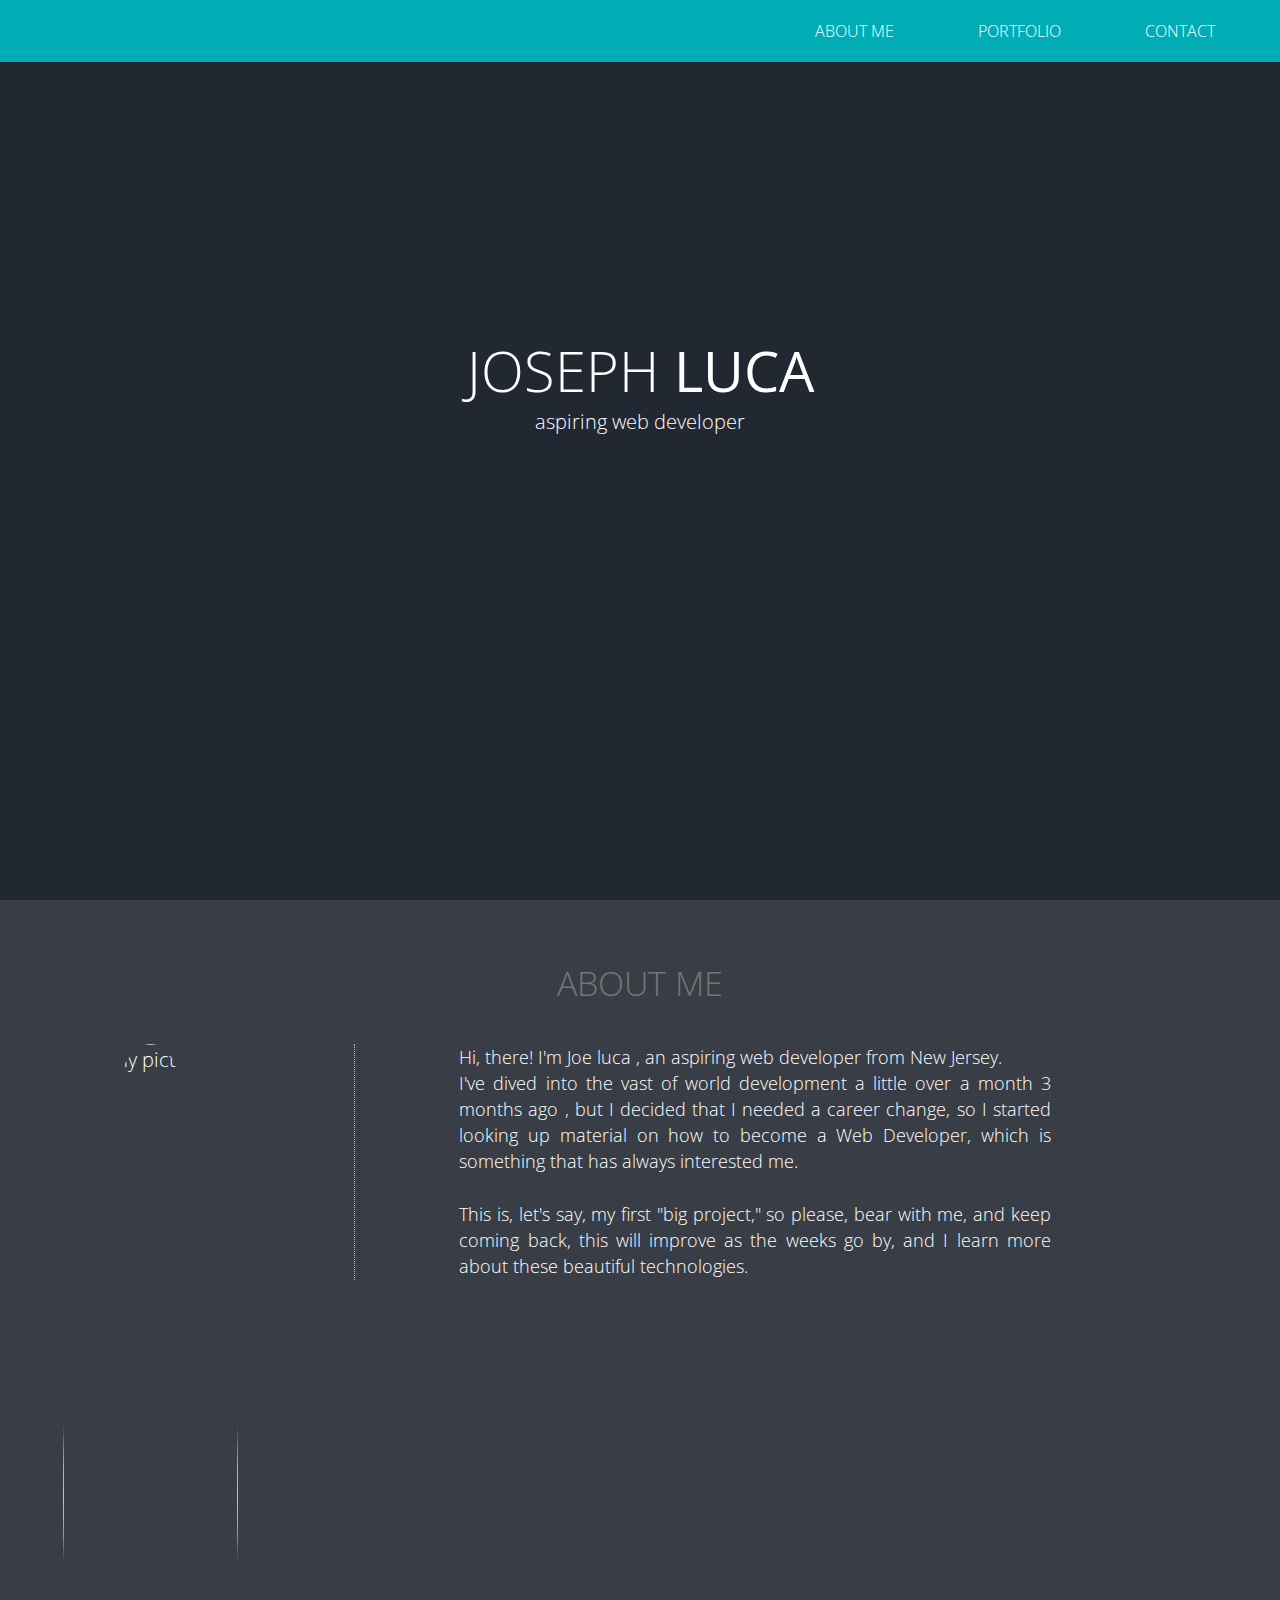
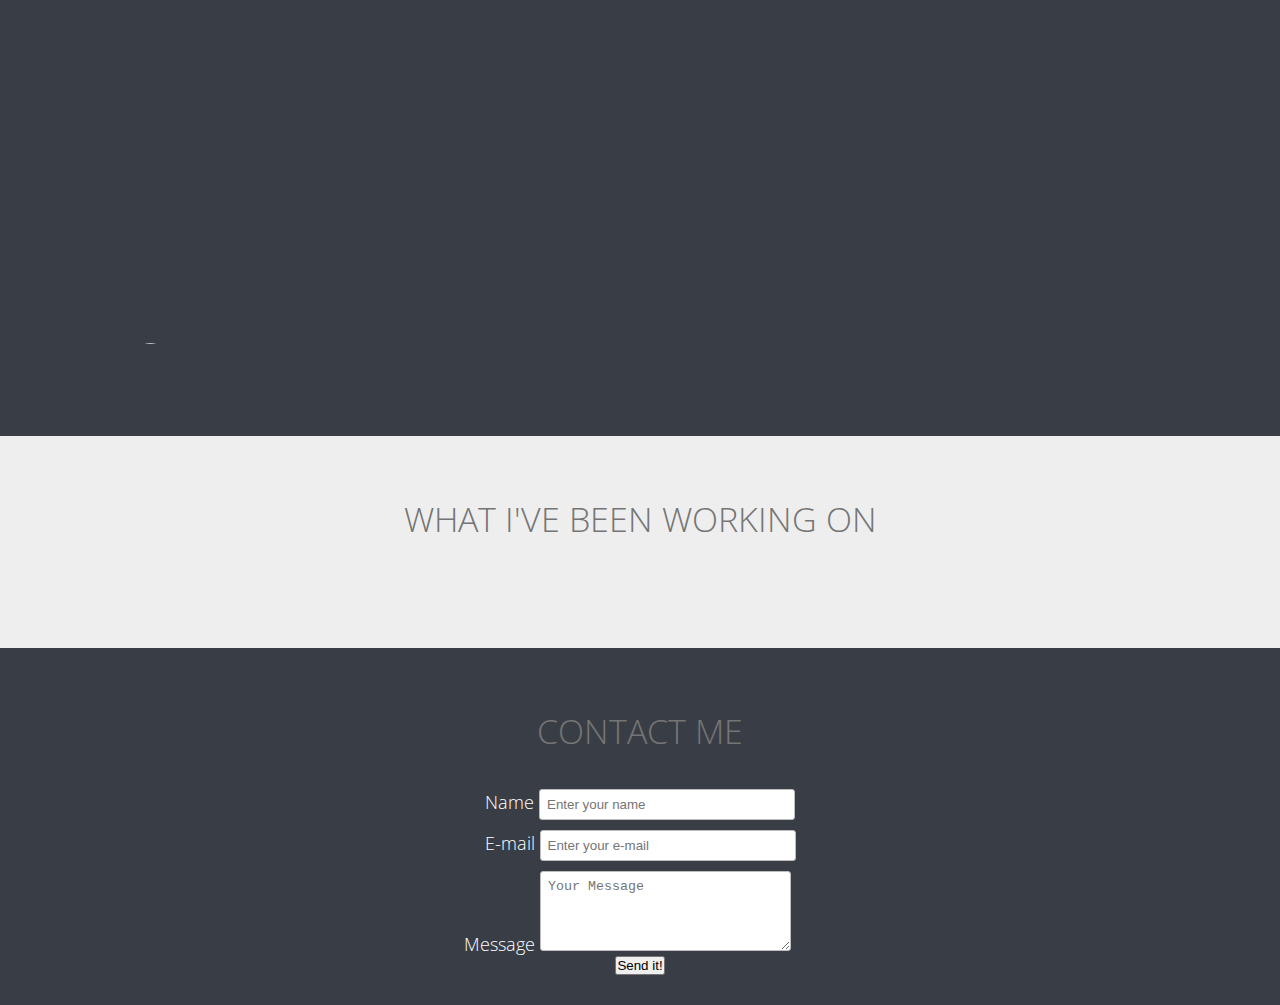
==== index.html @ 49b0687c "updated potrfolio" ====
<html>
  <head>
    <meta charset="utf-8">
    <title>Joe luca  | Portfolio</title>
    <link href="https://fonts.googleapis.com/css?family=Open+Sans:300,400,700" rel="stylesheet">
    <link rel="stylesheet" href="assets/style.css">
    <link rel="stylesheet" href="http://code.ionicframework.com/ionicons/2.0.1/css/ionicons.min.css">
  </head>
  <body>

    <header>
      <nav class="main-nav">
        <ul>
          <li><a href="#">About Me</a></li>
          <li><a href="#">Portfolio</a></li>
          <li><a href="#">Contact</a></li>
        </ul>
      </nav>
      <h1>Joseph  <span class="highlight">Luca</span></h1>
      <p>aspiring web developer</p>
      <i class="ion-code"></i>
    </header>
    <section class="section-about">
      <h3>About me</h3>
      <div class="col-1">
        <img src="" alt="My picture" class="mugshot">
        <ul class="social-icons">  
          <li><a href="https://www.linkedin.com/feed/" target="_blank"><i class="ion-social-linkedin"></i></a></li>
          <li><a href="https://github.com/joeluca24" target="_blank"><i class="ion-social-github"></i></a></li>
        </ul>
      </div>
      <div class="col-2">
        <p>Hi, there!  I'm Joe luca , an aspiring web developer from New Jersey.</p>
        <p>I've dived into the vast of world development a little over a month 3 months ago , but I decided that I needed a career change, so I started looking up material on how to become a Web Developer, which is something that has always interested me.</p><br>
        <p>This is, let's say, my first "big project," so please, bear with me, and keep coming back, this will improve as the weeks go by, and I learn more about these beautiful technologies.</p>
      </div>
      </section>
      <section class="section-portfolio">
        <h3>What I've been working on</h3>
        <div class="grid-portfolio">
          <img src="" alt="" class="screenshot">
        </div>
        <div class="grid-portfolio">
          <img src="" alt="" class="screenshot">
        </div>
        <div class="grid-portfolio">
          <img src="" alt="" class="screenshot">
        </div>
        <div class="grid-portfolio">
          <img src="" alt="" class="screenshot">
        </div>
      </section>
    </div>
    <section class="section-contact">
      <h3>Contact Me</h3>
      <form class="contact">
        <div>
          <label for="name">Name </label>
          <input type="text" name="name" placeholder="Enter your name" id="name" required></input>
        </div>
        <div>
          <label for="email">E-mail </label><input type="email" name="email" id="email" placeholder="Enter your e-mail" required></input>
        </div>
        <div class="msg">
          <label for="message">Message </label><textarea name="message" id="message" placeholder="Your Message"></textarea>
        </div>
          <input type="submit" value="Send it!">

      </form>
    </section>
    <footer
---- assets/style.css ----
* {
    margin: 0;
    padding: 0;
  }
  
  html {
    font-family: 'Open Sans', sans-serif;
    font-size: 20px;
    color: #fff;
    font-weight: 300;
  }
  
  h3 {
    font-size: 170%;
    text-transform: uppercase;
    text-align: center;
    margin-bottom: 25px;
    color: #757575;
    font-weight: 300;
  }
  
  /* --- NAVIGATION --- */
  .main-nav {
    list-style: none;
    text-align: right;
    background-color: #00ADB5;
    font-size: 80%;
  }
  
  .main-nav li {
    display: inline-block;
    padding: 20px 15px;
    text-transform: uppercase;
    margin-right: 50px;
  }
  
  .main-nav a {
    text-decoration: none;
    color: #fff;
    border-bottom: 2px solid transparent;
  }
  
  .main-nav a:hover {
    border-bottom: 2px solid #393E46;
    padding-bottom: 3px;
    transition: border-bottom 0.3s;
  }
  
  /* --- HEADER --- */
  header {
    background-color: #222831;
    text-align: center;
    height: 100vh;
  }
  
  header h1 {
    font-size: 280%;
    /*letter-spacing: 2px;*/
    text-transform: uppercase;
    font-weight: 300;
    padding-top: 30vh;
  }
  
  .highlight {
    font-weight: 400;
  }
  
  
  /* --- ABOUT ME --- */
  .col-1 {
    width: 20%;
    margin: 1%;
    display: inline-block;
    float: left;
    text-align: center;
    padding: 0 50px 0 10px;
  }
  
  .col-2 {
    width: 66%;
    margin: 1%;
    float: left;
    text-align: justify;
    padding-left: 5%;
    border-left: 1px dotted #BDBDBD;
  }
  
  .col-1:after,
  .col-2:after {
    display: block;
    content: "";
    clear: both;
  }
  
  .section-about {
    background-color: #393E46;
    padding: 60px 0 30px 0;
    overflow: auto;
  }
  
  .mugshot {
    max-width: 175px;
    width: 100%;
    height: auto;
    border-radius: 50%;
  }
  
  .section-about p {
    line-height: 145%;
    width: 70%;
    padding-left: 40px;
    font-size: 90%;
  }
  
  .social-icons {
    list-style: none;
    font-size: 180%;
  }
  
  .social-icons li {
    display: inline-block;
    padding: 10px;
  }
  
  .social-icons a {
    text-decoration: none;
    color: #fff;
  }
  
  .ion-social-twitter:hover {
    color: #00aced;
    transition: color 0.2s;
  }
  
  .ion-social-linkedin:hover {
    color: #007bb6;
    transition: color 0.2s;
  }
  
  .ion-social-codepen:hover {
    color: #000;
    transition: color 0.2s;
  }
  
  .ion-social-github:hover {
    color: #000;
    transition: color 0.2s;
  }
  
  /* --- PORTFOLIO --- */
  .section-portfolio {
    background-color: #EEEEEE;
    padding: 60px 0 30px 0;
    overflow: auto;
    text-align: center;
    width: 100%;
  }
  
  .section-portfolio img {
    opacity: 0.7;
  }
  
  .section-portfolio img:hover {
    opacity: 1;
    transition: opacity 0.2s;
  }
  
  .grid-portfolio {
    width: 48%;
    margin: 1%;
    display: inline-block;
    float: left;
  }
  
  /* --- CONTACT --- */
  .section-contact {
  padding: 60px 0 30px 0;
  background-color: #393E46;
  text-align: center;
  }
  
  .contact {
    font-size: 90%;
  }
  
  textarea {
    height: 80px;
  }
  
  input[type=text],
  input[type=email],
  textarea {
    width: 20%;
    padding: 7px;
    border-radius: 3px;
    border: 1px solid #BDBDBD;
    margin-top: 10px;
  }
  
  input[type=submit] {
  
  }
  
  *:focus {outline: none}
  
  .msg {
    padding-right: 25px;
  }
  
  
  
  /* --- FOOTER --- */
  
  footer {
    background-color: #00ADB5;
    font-size: 80%;
    padding: 30px 50px 15px;
    text-align: center;
    overflow: auto;
  }
  
  footer p {
    text-transform: uppercase;
    font-size: 85%;
  }
  .footer-contact {
    font-size: 180%;
    float: right;
  }
  
  .footer-text {
    display: inline-block;
    float: left;
  }
  
  .footer-nav {
    list-style: none;
    text-align: right;
    background-color: #00ADB5;
    font-size: 85%;
  }
  
  .footer-nav li {
    display: inline-block;
    text-transform: uppercase;
    margin-right: 50px;
  }
  
  .footer-nav a {
    text-decoration: none;
    color: #fff;
  }
  
  .footer-nav a:hover {
    color: #757575;
    transition: color 0.3s;
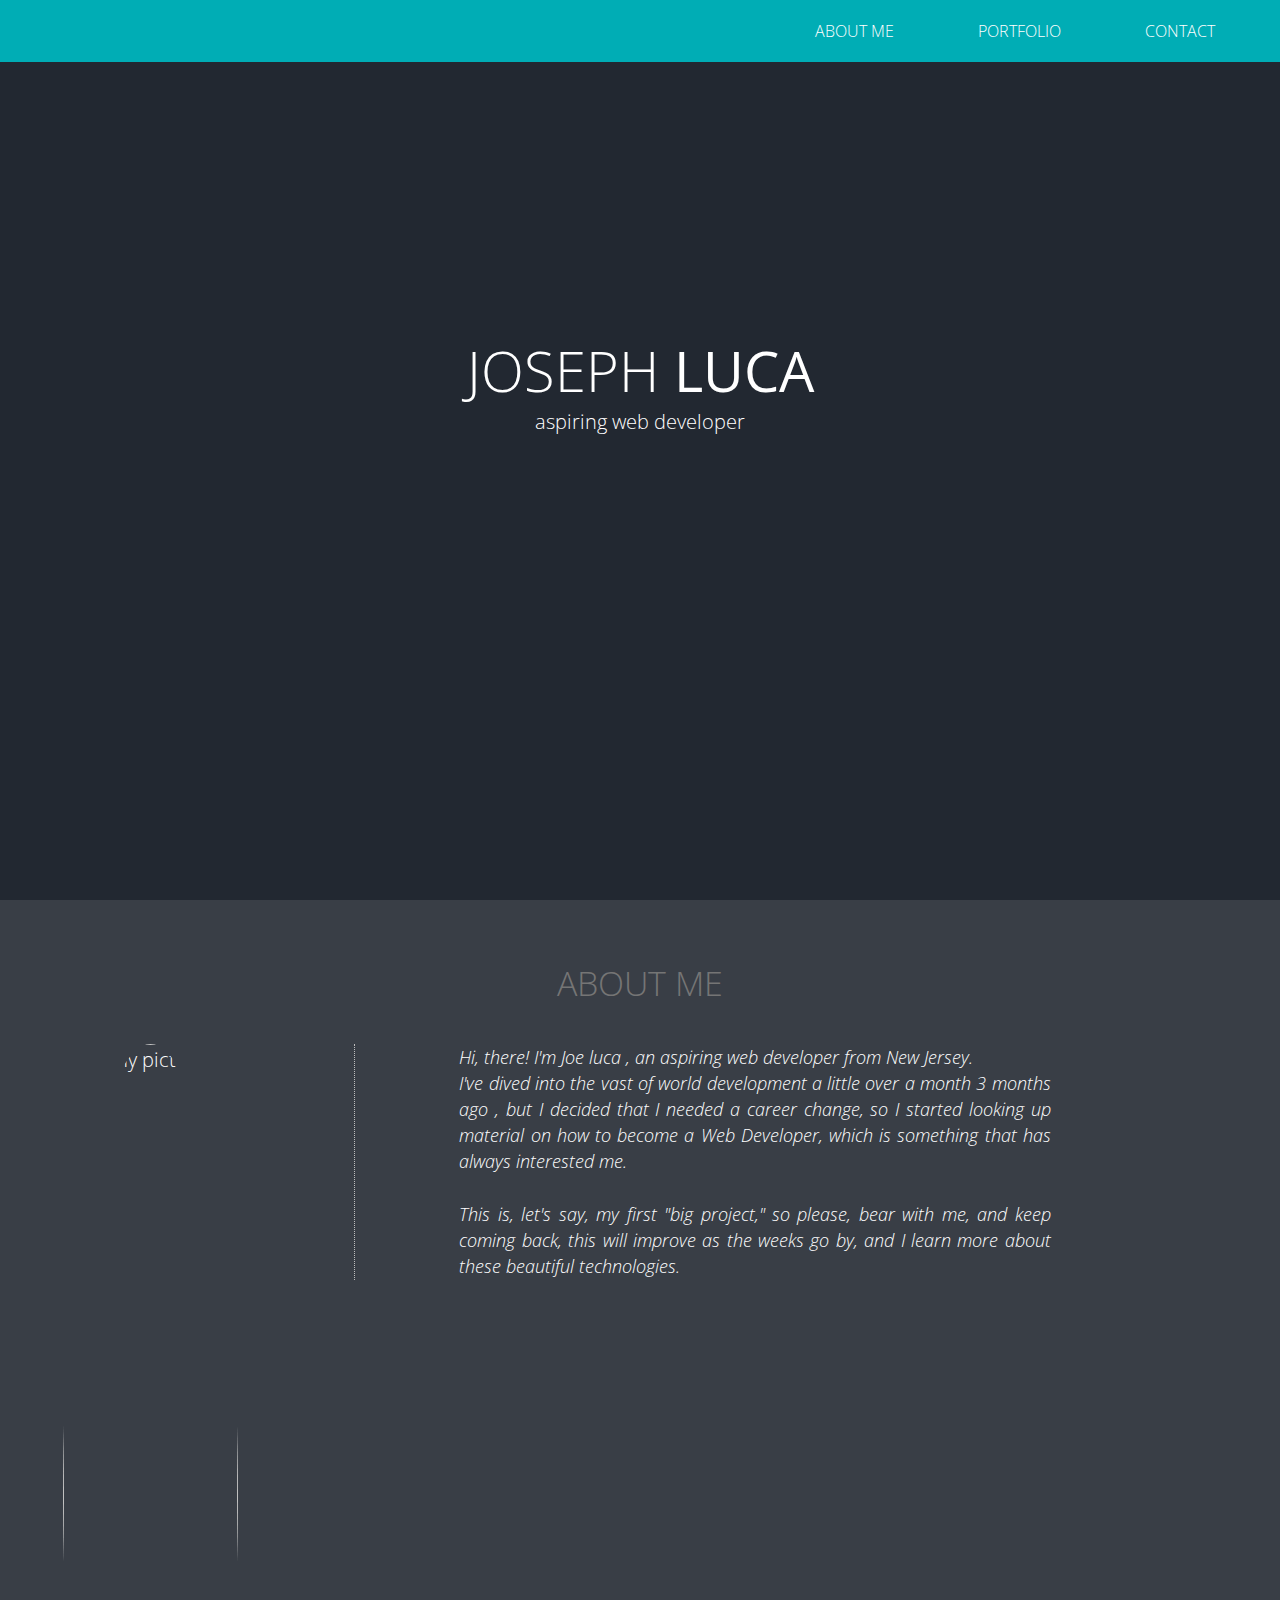
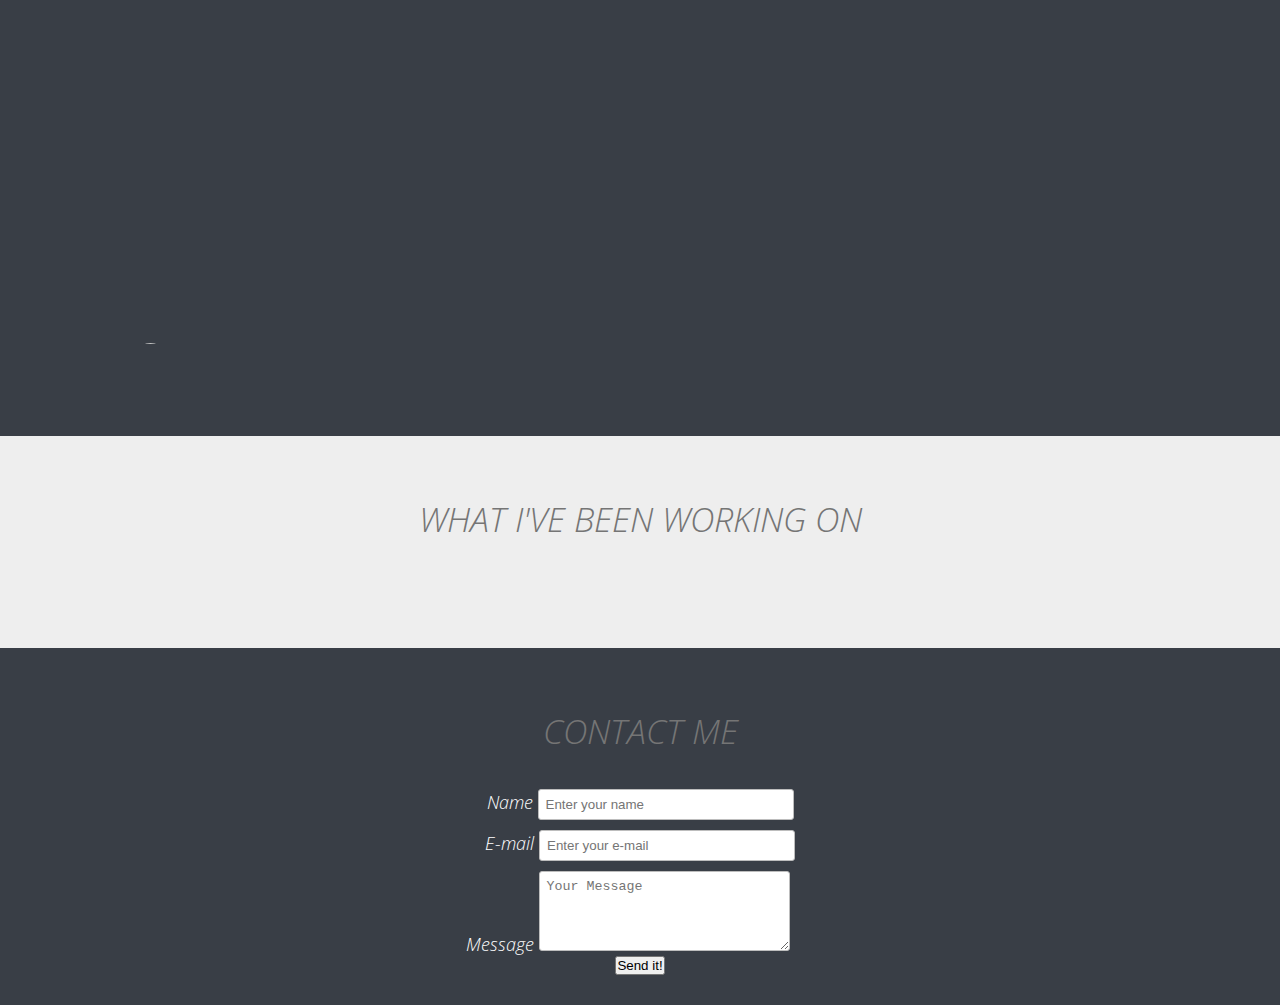
==== commit e7698e74: "added new project 2 to portfolio link" ====
--- a/index.html
+++ b/index.html
@@ -26,7 +26,8 @@
         <img src="" alt="My picture" class="mugshot">
         <ul class="social-icons">  
           <li><a href="https://www.linkedin.com/feed/" target="_blank"><i class="ion-social-linkedin"></i></a></li>
-          <li><a href="https://github.com/joeluca24" target="_blank"><i class="ion-social-github"></i></a></li>
+          <li><a href="https://github.com/joeluca24" target="_blank"><i class="ion-social-github"></i></a></li> <!--My new binvoice app added -->
+          <li><a href="https://evening-plains-51887.herokuapp.com/" target=" _blank"><i class= "ion-social-github"></a></li>
         </ul>
       </div>
       <div class="col-2">
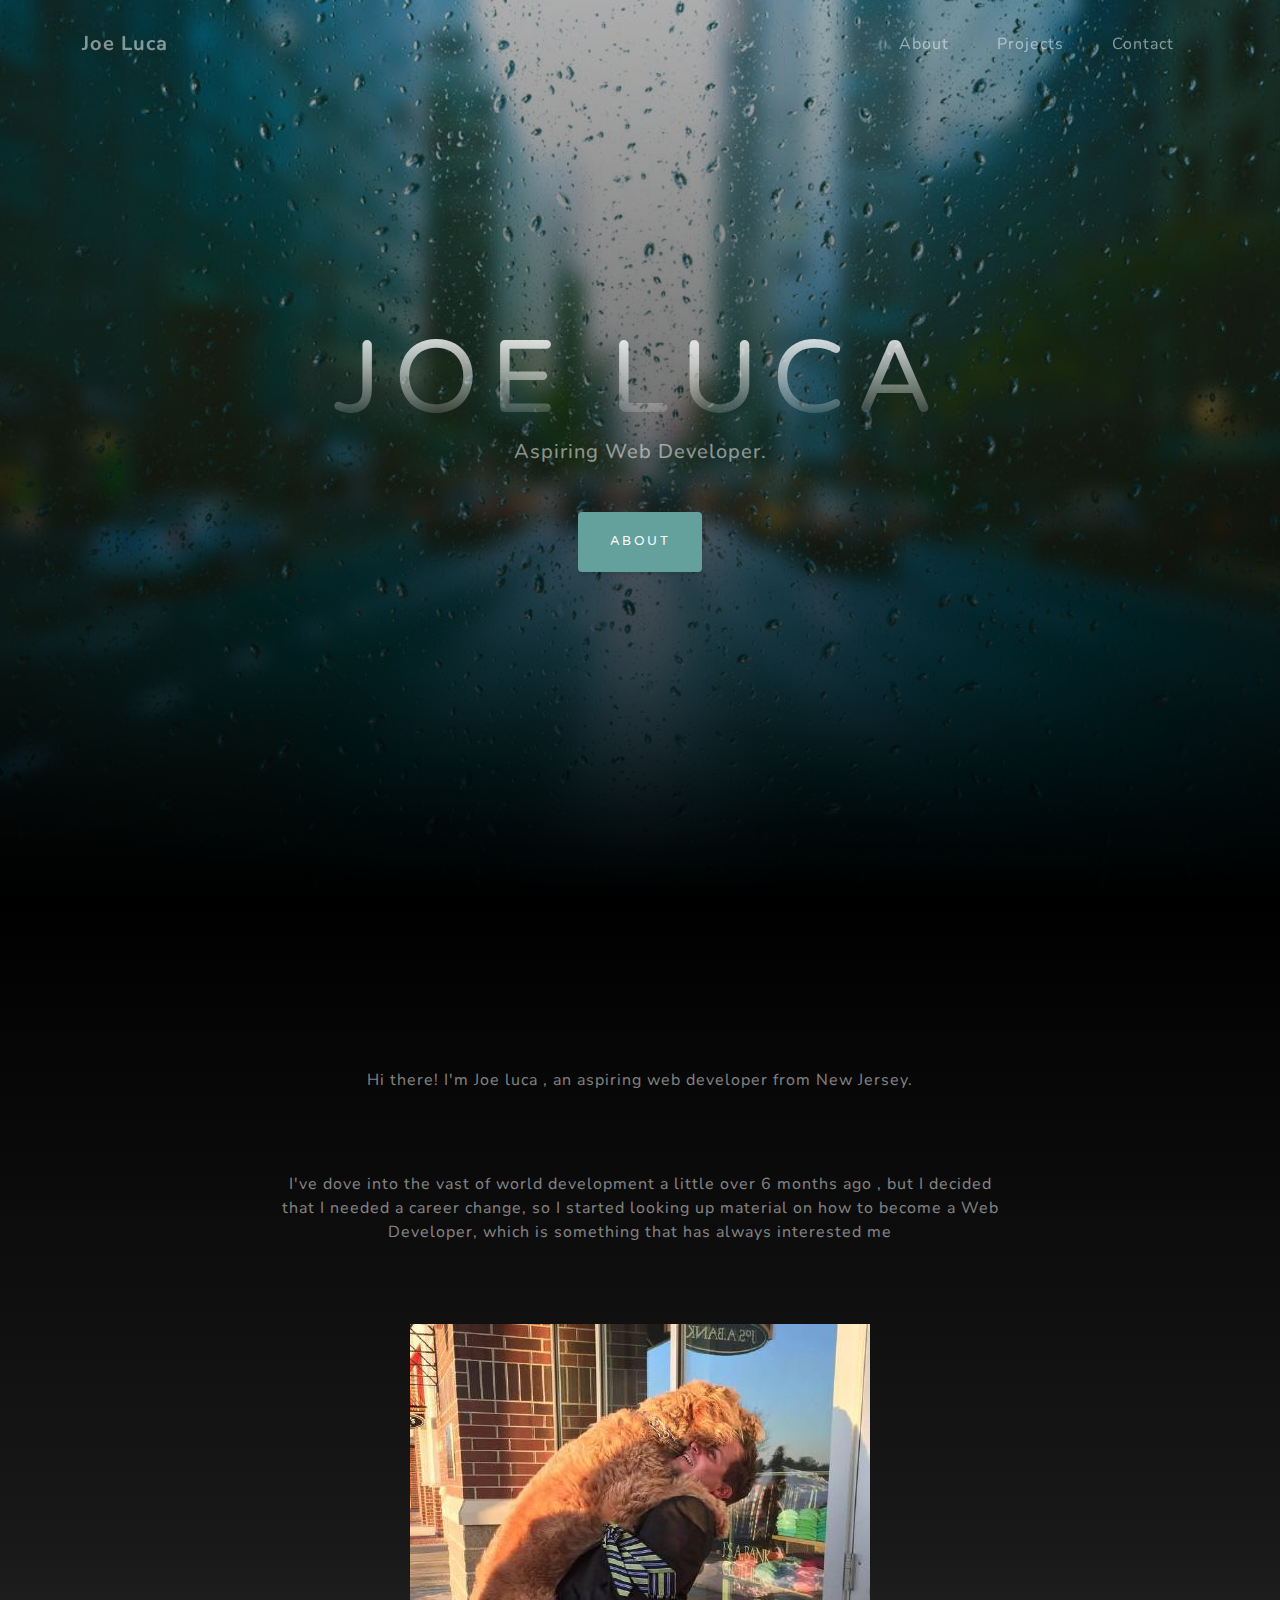
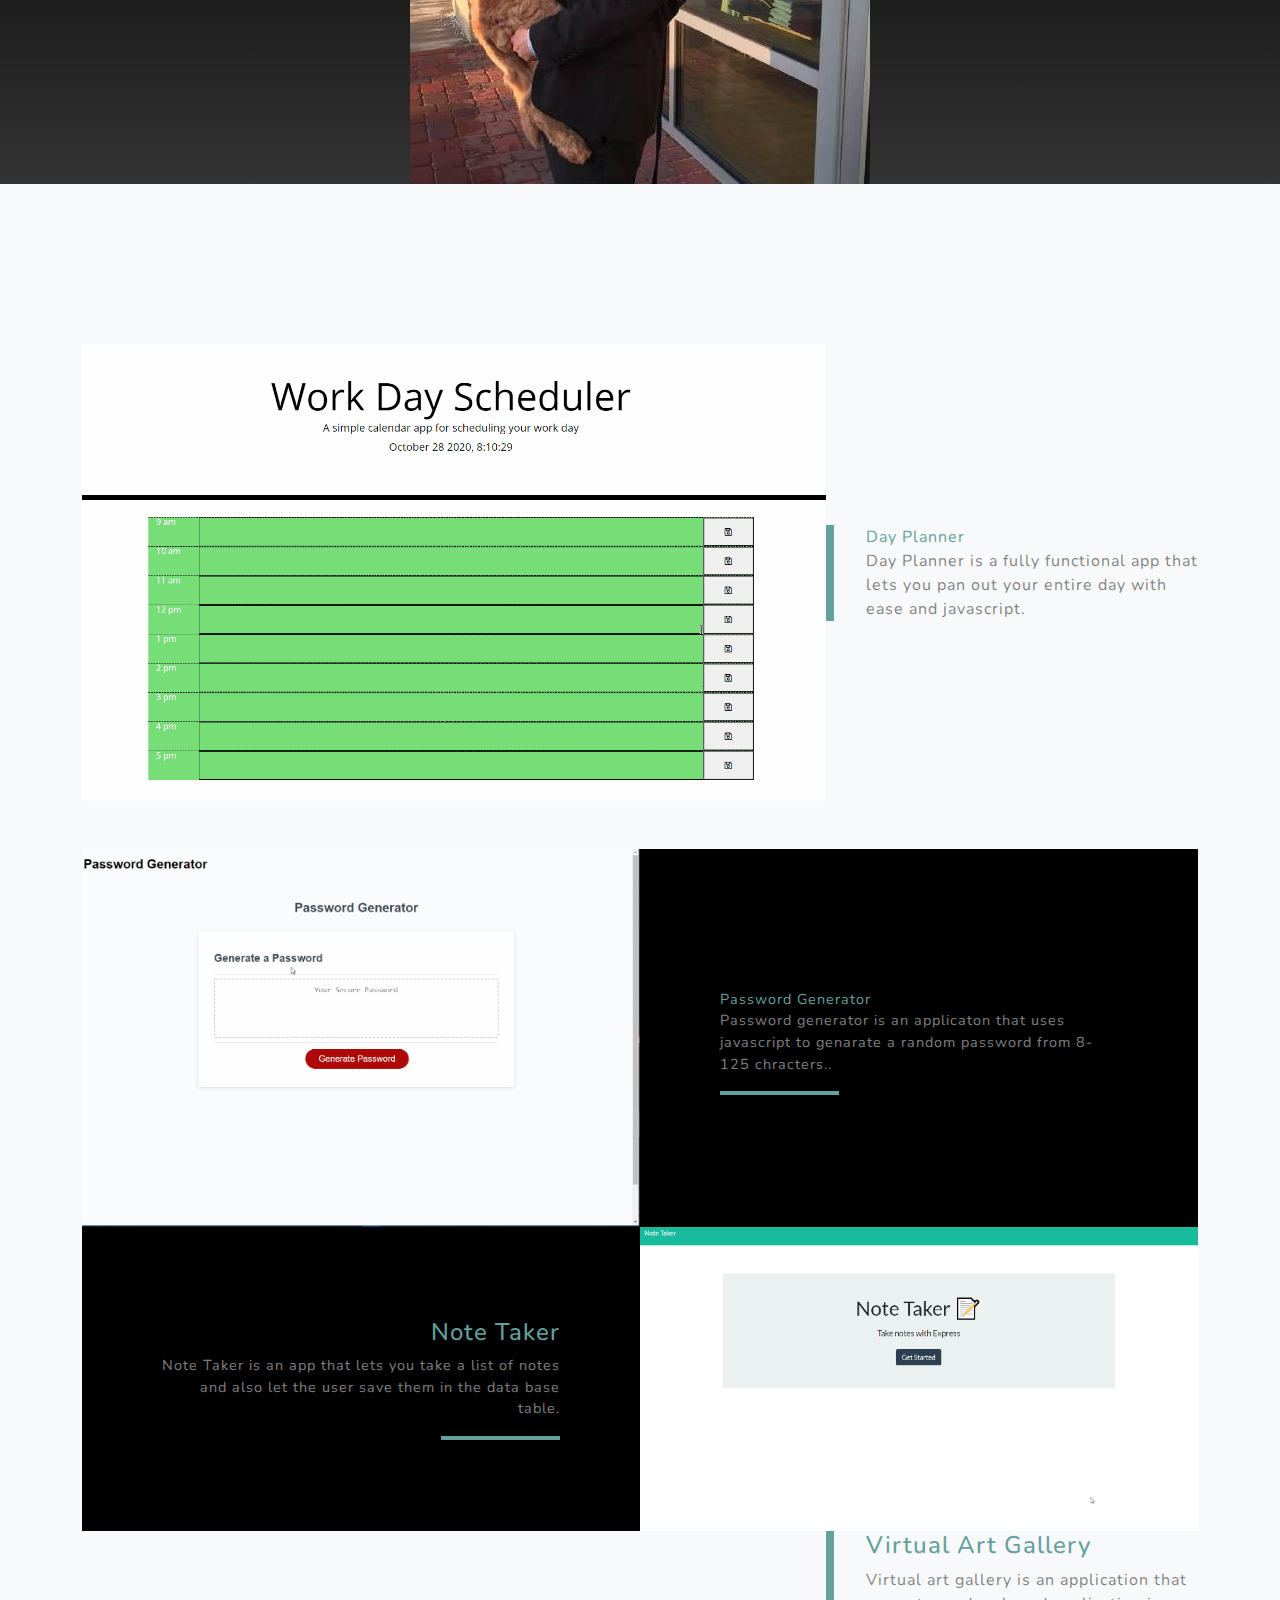
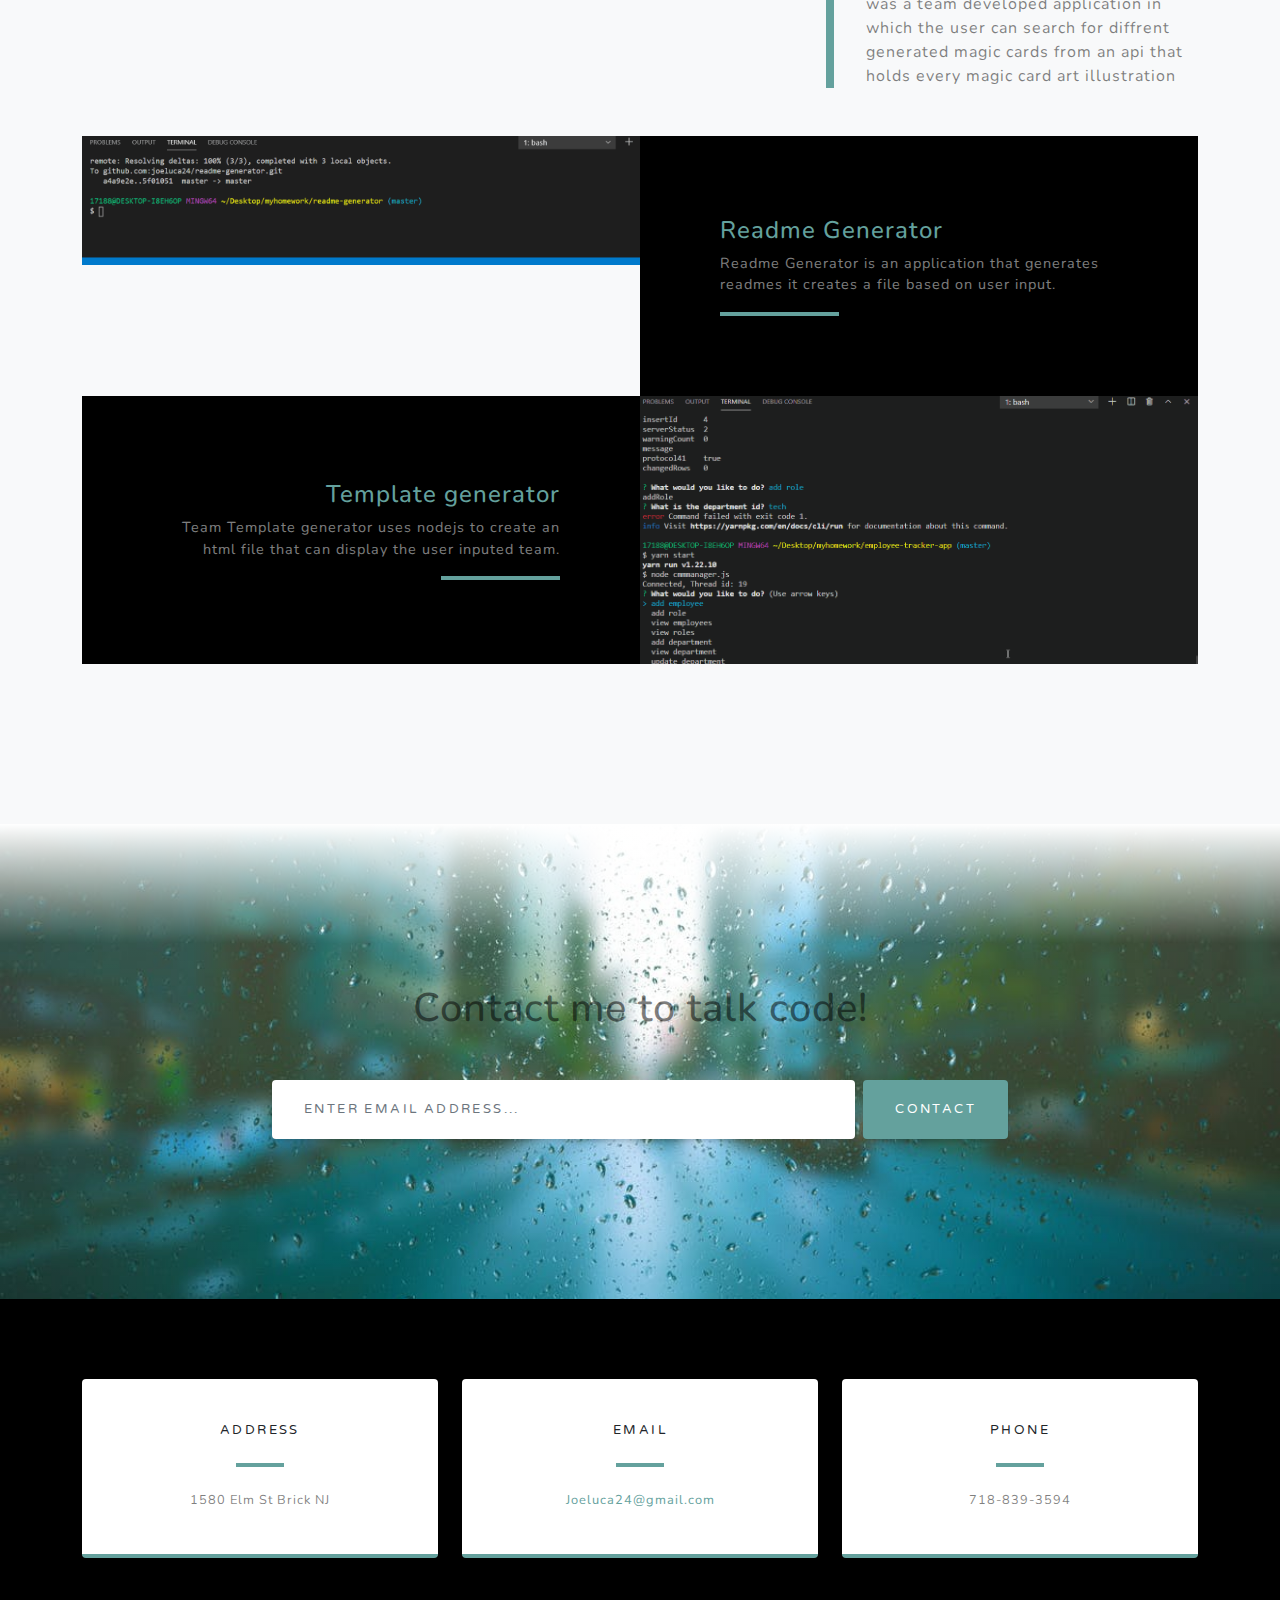
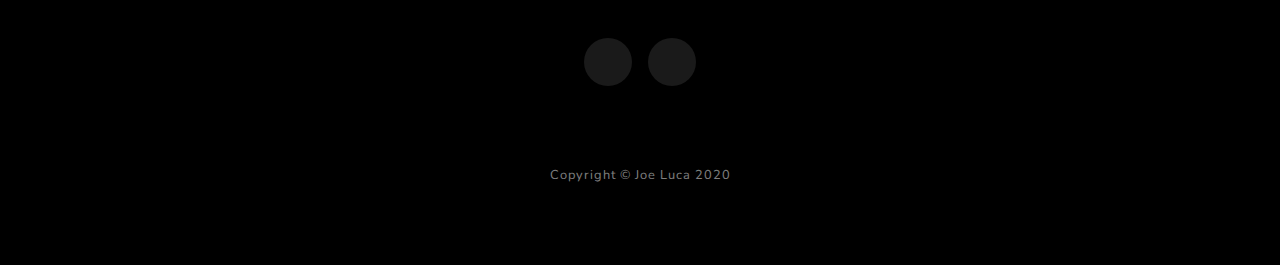
==== commit 1d9322ec: "deployed portfolio" ====
--- a/index.html
+++ b/index.html
@@ -1,72 +1,250 @@
-<html>
-  <head>
-    <meta charset="utf-8">
-    <title>Joe luca  | Portfolio</title>
-    <link href="https://fonts.googleapis.com/css?family=Open+Sans:300,400,700" rel="stylesheet">
-    <link rel="stylesheet" href="assets/style.css">
-    <link rel="stylesheet" href="http://code.ionicframework.com/ionicons/2.0.1/css/ionicons.min.css">
-  </head>
-  <body>
+<!DOCTYPE html>
+<html lang="en">
 
-    <header>
-      <nav class="main-nav">
-        <ul>
-          <li><a href="#">About Me</a></li>
-          <li><a href="#">Portfolio</a></li>
-          <li><a href="#">Contact</a></li>
-        </ul>
-      </nav>
-      <h1>Joseph  <span class="highlight">Luca</span></h1>
-      <p>aspiring web developer</p>
-      <i class="ion-code"></i>
+<head>
+    <meta charset="utf-8" />
+    <meta name="viewport" content="width=device-width, initial-scale=1, shrink-to-fit=no" />
+    <meta name="description" content="" />
+    <meta name="author" content="" />
+    <title>Joe Luca </title>
+    <link rel="icon" type="image/x-icon" href="assets/imgs/favicon.ico" />
+    <!-- Font Awesome icons (free version)-->
+    <script src="https://use.fontawesome.com/releases/v5.13.0/js/all.js" crossorigin="anonymous"></script>
+    <!-- Google fonts-->
+    <link href="https://fonts.googleapis.com/css?family=Varela+Round" rel="stylesheet" />
+    <link
+        href="https://fonts.googleapis.com/css?family=Nunito:200,200i,300,300i,400,400i,600,600i,700,700i,800,800i,900,900i"
+        rel="stylesheet" />
+    <!-- Core theme CSS (includes Bootstrap)-->
+    <link href="css/styles.css" rel="stylesheet" />
+</head>
+
+<body id="page-top">
+    <!-- Navigation-->
+    <nav class="navbar navbar-expand-lg navbar-light fixed-top" id="mainNav">
+        <div class="container">
+            <a class="navbar-brand js-scroll-trigger" href="#page-top">Joe Luca</a>
+            <button class="navbar-toggler navbar-toggler-right" type="button" data-toggle="collapse"
+                data-target="#navbarResponsive" aria-controls="navbarResponsive" aria-expanded="false"
+                aria-label="Toggle navigation">
+                Menu
+                <i class="fas fa-bars"></i>
+            </button>
+            <div class="collapse navbar-collapse" id="navbarResponsive">
+                <ul class="navbar-nav ml-auto">
+                    <li class="nav-item"><a class="nav-link js-scroll-trigger" href="#about">About</a></li>
+                    <li class="nav-item"><a class="nav-link js-scroll-trigger" href="#projects">Projects</a></li>
+                    <li class="nav-item"><a class="nav-link js-scroll-trigger" href="#signup">Contact</a></li>
+                </ul>
+            </div>
+        </div>
+    </nav>
+    <!-- Masthead-->
+    <header class="masthead">
+        <div class="container d-flex h-100 align-items-center">
+            <div class="mx-auto text-center">
+                <h1 class="mx-auto my-0 text-uppercase">Joe Luca </h1>
+                <h2 class="text-white-50 mx-auto mt-2 mb-5">Aspiring Web Developer.</h2>
+                <a class="btn btn-primary js-scroll-trigger" href="#about">About</a>
+            </div>
+        </div>
     </header>
-    <section class="section-about">
-      <h3>About me</h3>
-      <div class="col-1">
-        <img src="" alt="My picture" class="mugshot">
-        <ul class="social-icons">  
-          <li><a href="https://www.linkedin.com/feed/" target="_blank"><i class="ion-social-linkedin"></i></a></li>
-          <li><a href="https://github.com/joeluca24" target="_blank"><i class="ion-social-github"></i></a></li> <!--My new binvoice app added -->
-          <li><a href="https://evening-plains-51887.herokuapp.com/" target=" _blank"><i class= "ion-social-github"></a></li>
-        </ul>
-      </div>
-      <div class="col-2">
-        <p>Hi, there!  I'm Joe luca , an aspiring web developer from New Jersey.</p>
-        <p>I've dived into the vast of world development a little over a month 3 months ago , but I decided that I needed a career change, so I started looking up material on how to become a Web Developer, which is something that has always interested me.</p><br>
-        <p>This is, let's say, my first "big project," so please, bear with me, and keep coming back, this will improve as the weeks go by, and I learn more about these beautiful technologies.</p>
-      </div>
-      </section>
-      <section class="section-portfolio">
-        <h3>What I've been working on</h3>
-        <div class="grid-portfolio">
-          <img src="" alt="" class="screenshot">
-        </div>
-        <div class="grid-portfolio">
-          <img src="" alt="" class="screenshot">
-        </div>
-        <div class="grid-portfolio">
-          <img src="" alt="" class="screenshot">
-        </div>
-        <div class="grid-portfolio">
-          <img src="" alt="" class="screenshot">
-        </div>
-      </section>
-    </div>
-    <section class="section-contact">
-      <h3>Contact Me</h3>
-      <form class="contact">
-        <div>
-          <label for="name">Name </label>
-          <input type="text" name="name" placeholder="Enter your name" id="name" required></input>
-        </div>
-        <div>
-          <label for="email">E-mail </label><input type="email" name="email" id="email" placeholder="Enter your e-mail" required></input>
-        </div>
-        <div class="msg">
-          <label for="message">Message </label><textarea name="message" id="message" placeholder="Your Message"></textarea>
-        </div>
-          <input type="submit" value="Send it!">
+    <!-- About-->
+    <section class="about-section text-center" id="about">
+        <div class="container">
+            <div class="row">
+                <div class="col-lg-8 mx-auto">
+                    <h2 class="text-white-50"></h2>
+                    <p class="text-white-50">Hi there! I'm Joe luca , an aspiring web developer from New Jersey.</h2>
+                    <p class="text-white-50">
+                        I've dove into the vast of world development a little over 6 months ago , but I decided that I
+                        needed
+                        a career change, so I started looking up material on how to become a Web Developer, which is
+                        something that has
+                        always interested me
+                    </p>
+                </div>
+            </div>
+            <img class="img-fluid" src="assets/imgs/joe-luke.jpg" alt="boy and dog" />
+        </div>
+    </section>
+    <!-- Projects-->
+    <section class="projects-section bg-light" id="projects">
+        <div class="container">
+            <!-- Featured Project Row-->
+            <div class="row align-items-center no-gutters mb-4 mb-lg-5">
+                <div class="col-xl-8 col-lg-7"><a href="https://joeluca24.github.io/day-planner-js"><img
+                            class="img-fluid mb-3 mb-lg-0" src="assets/gifs/day planner.gif" alt="" /></a></div>
+                <div class="col-xl-4 col-lg-5">
+                    <div class="featured-text text-center text-lg-left">
+                        <a href="https://github.com/joeluca24/day-planner-js">Day Planner</a>
+                        <p class="text-black-50 mb-0">Day Planner is a fully functional app that lets you pan out your
+                            entire day with ease and javascript.
+                        </p>
+                    </div>
+                </div>
+            </div>
+            <!-- Project One Row-->
+            <div class="row justify-content-center no-gutters mb-5 mb-lg-0">
+                <div class="col-lg-6"><a href=https://joeluca24.github.io/javascript-password-generator><img
+                            class="img-fluid" src="assets/gifs/password generator.gif" alt="" /></div>
+                <div class="col-lg-6">
+                    <div class="bg-black text-center h-100 project">
+                        <div class="d-flex h-100">
+                            <div class="project-text w-100 my-auto text-center text-lg-left">
+                                <h4 class="text-white"></h4><a
+                                    href="https://github.com/joeluca24/javascript-password-generator">Password
+                                    Generator</a>
+                                <p class="mb-0 text-white-50">Password generator is an applicaton that uses javascript
+                                    to genarate
+                                    a random password from 8-125 chracters..</p>
+                                <hr class="d-none d-lg-block mb-0 ml-0" />
+                            </div>
+                        </div>
+                    </div>
+                </div>
+            </div>
+            <!-- Project Two Row-->
+            <div class="row justify-content-center no-gutters">
+                <div class="col-lg-6"><a href="https://thawing-ridge-29544.herokuapp.com/notes"><img class="img-fluid"
+                            src="assets/gifs/note taker.gif" alt="" /></div>
+                <div class="col-lg-6 order-lg-first">
+                    <div class="bg-black text-center h-100 project">
+                        <div class="d-flex h-100">
+                            <div class="project-text w-100 my-auto text-center text-lg-right">
+                                <h4 class="text-white"><a href=https://github.com/joeluca24/express-note-taker>Note
+                                        Taker</a></h4>
+                                <p class="mb-0 text-white-50">Note Taker is an app that lets you take a list of notes
+                                    and also let the user save them in the data base table.
+                                </p>
+                                <hr class="d-none d-lg-block mb-0 mr-0" />
+                            </div>
+                        </div>
+                    </div>
+                </div>
+            </div>
+            <!-- Featured Project Row-->
+            <div class="row align-items-center no-gutters mb-4 mb-lg-5">
+                <div class="col-xl-8 col-lg-7"><a href="https://nlamonaco86.github.io/Virtual_Art_Gallery"><img
+                            class="img-fluid mb-3 mb-lg-0" src="assets/gifs/project 1.gif" alt="" /></div>
+                <div class="col-xl-4 col-lg-5">
+                    <div class="featured-text text-center text-lg-left">
+                        <h4><a href="https://github.com/nlamonaco86/Virtual_Art_Gallery/tree/master">Virtual Art Gallery
+                        </h4></a>
+                        <p class="text-black-50 mb-0">Virtual art gallery is an application that was
+                            a team developed application in which the user can search for diffrent generated magic cards
+                            from
+                            an api that holds every magic card art illustration</p>
+                    </div>
+                </div>
+            </div>
+            <!-- Project One Row-->
+            <div class="row justify-content-center no-gutters mb-5 mb-lg-0">
+                <div class="col-lg-6"><a href="https://joeluca24.github.io/readme-generator"><img class="img-fluid"
+                            src="assets/gifs/readme gen.gif" alt="" /></div>
+                <div class="col-lg-6"></a>
+                    <div class="bg-black text-center h-100 project">
+                        <div class="d-flex h-100">
+                            <div class="project-text w-100 my-auto text-center text-lg-left">
+                                <h4 class="text-white"><a href="https://github.com/joeluca24/readme-generator">Readme
+                                        Generator</h4></a>
+                                <p class="mb-0 text-white-50">Readme Generator is an application that
+                                    generates readmes it creates a file based on user input.</p>
+                                <hr class="d-none d-lg-block mb-0 ml-0" />
+                            </div>
+                        </div>
+                    </div>
+                </div>
+            </div>
+            <!-- Project Two Row-->
+            <div class="row justify-content-center no-gutters">
+                <div class="col-lg-6"><a href="https://github.com/joeluca24/Team-Template-Engine/blob/master/showing%20app.gif"><img class="img-fluid" src="assets/gifs/team temp gengif.gif" alt="" /></div></a>
+                <div class="col-lg-6 order-lg-first">
+                    <div class="bg-black text-center h-100 project">
+                        <div class="d-flex h-100">
+                            <div class="project-text w-100 my-auto text-center text-lg-right">
+                                <h4 class="text-white"><a href="https://github.com/joeluca24/Team-Template-Engine">Template generator</h4></a>
+                                <p class="mb-0 text-white-50">Team Template generator uses nodejs to
+                                    create an html file that can display the user inputed team.
+                                </p>
+                                <hr class="d-none d-lg-block mb-0 mr-0" />
+                            </div>
+                        </div>
+                    </div>
+                </div>
+            </div>
+        </div>
+    </section>
+    <!-- Signup-->
+    <section class="signup-section" id="signup">
+        <div class="container">
+            <div class="row">
+                <div class="col-md-10 col-lg-8 mx-auto text-center">
+                    <i class="far fa-paper-plane fa-2x mb-2 text-white"></i>
+                    <h1 class="text-black-50 mb-5">Contact me to talk code!</h1>
+                    <form class="form-inline d-flex">
+                        <input class="form-control flex-fill mr-0 mr-sm-2 mb-3 mb-sm-0" id="inputEmail" type="email"
+                            placeholder="Enter email address..." />
+                        <button class="btn btn-primary mx-auto" type="submit">Contact</button>
+                    </form>
+                </div>
+            </div>
+        </div>
+    </section>
+    <!-- Contact-->
+    <section class="contact-section bg-black">
+        <div class="container">
+            <div class="row">
+                <div class="col-md-4 mb-3 mb-md-0">
+                    <div class="card py-4 h-100">
+                        <div class="card-body text-center">
+                            <i class="fas fa-map-marked-alt text-primary mb-2"></i>
+                            <h4 class="text-uppercase m-0">Address</h4>
+                            <hr class="my-4" />
+                            <div class="small text-black-50">1580 Elm St Brick NJ</div>
+                        </div>
+                    </div>
+                </div>
+                <div class="col-md-4 mb-3 mb-md-0">
+                    <div class="card py-4 h-100">
+                        <div class="card-body text-center">
+                            <i class="fas fa-envelope text-primary mb-2"></i>
+                            <h4 class="text-uppercase m-0">Email</h4>
+                            <hr class="my-4" />
+                            <div class="small text-black-50"><a href="#!">Joeluca24@gmail.com</a></div>
+                        </div>
+                    </div>
+                </div>
+                <div class="col-md-4 mb-3 mb-md-0">
+                    <div class="card py-4 h-100">
+                        <div class="card-body text-center">
+                            <i class="fas fa-mobile-alt text-primary mb-2"></i>
+                            <h4 class="text-uppercase m-0">Phone</h4>
+                            <hr class="my-4" />
+                            <div class="small text-black-50">718-839-3594</div>
+                        </div>
+                    </div>
+                </div>
+            </div>
+            <div class="social d-flex justify-content-center">
+                <a class="mx-2" target="_blank" rel="noreferrer"
+                    href="https://www.linkedin.com/in/joe-luca-9229b4b5/"><i class="fab fa-linkedin"></i></a>
+                <a class="mx-2" target="_blank" rel="noreferrer" href="https://github.com/joeluca24"><i
+                        class="fab fa-github"></i></a>
+            </div>
+        </div>
+    </section>
+    <!-- Footer-->
+    <footer class="footer bg-black small text-center text-white-50">
+        <div class="container">Copyright © Joe Luca 2020</div>
+    </footer>
+    <!-- Bootstrap core JS-->
+    <script src="https://cdnjs.cloudflare.com/ajax/libs/jquery/3.5.1/jquery.min.js"></script>
+    <script src="https://stackpath.bootstrapcdn.com/bootstrap/4.5.0/js/bootstrap.bundle.min.js"></script>
+    <!-- Third party plugin JS-->
+    <script src="https://cdnjs.cloudflare.com/ajax/libs/jquery-easing/1.4.1/jquery.easing.min.js"></script>
+    <!-- Core theme JS-->
+    <script src="js/scripts.js"></script>
+</body>
 
-      </form>
-    </section>
-    <footer+</html>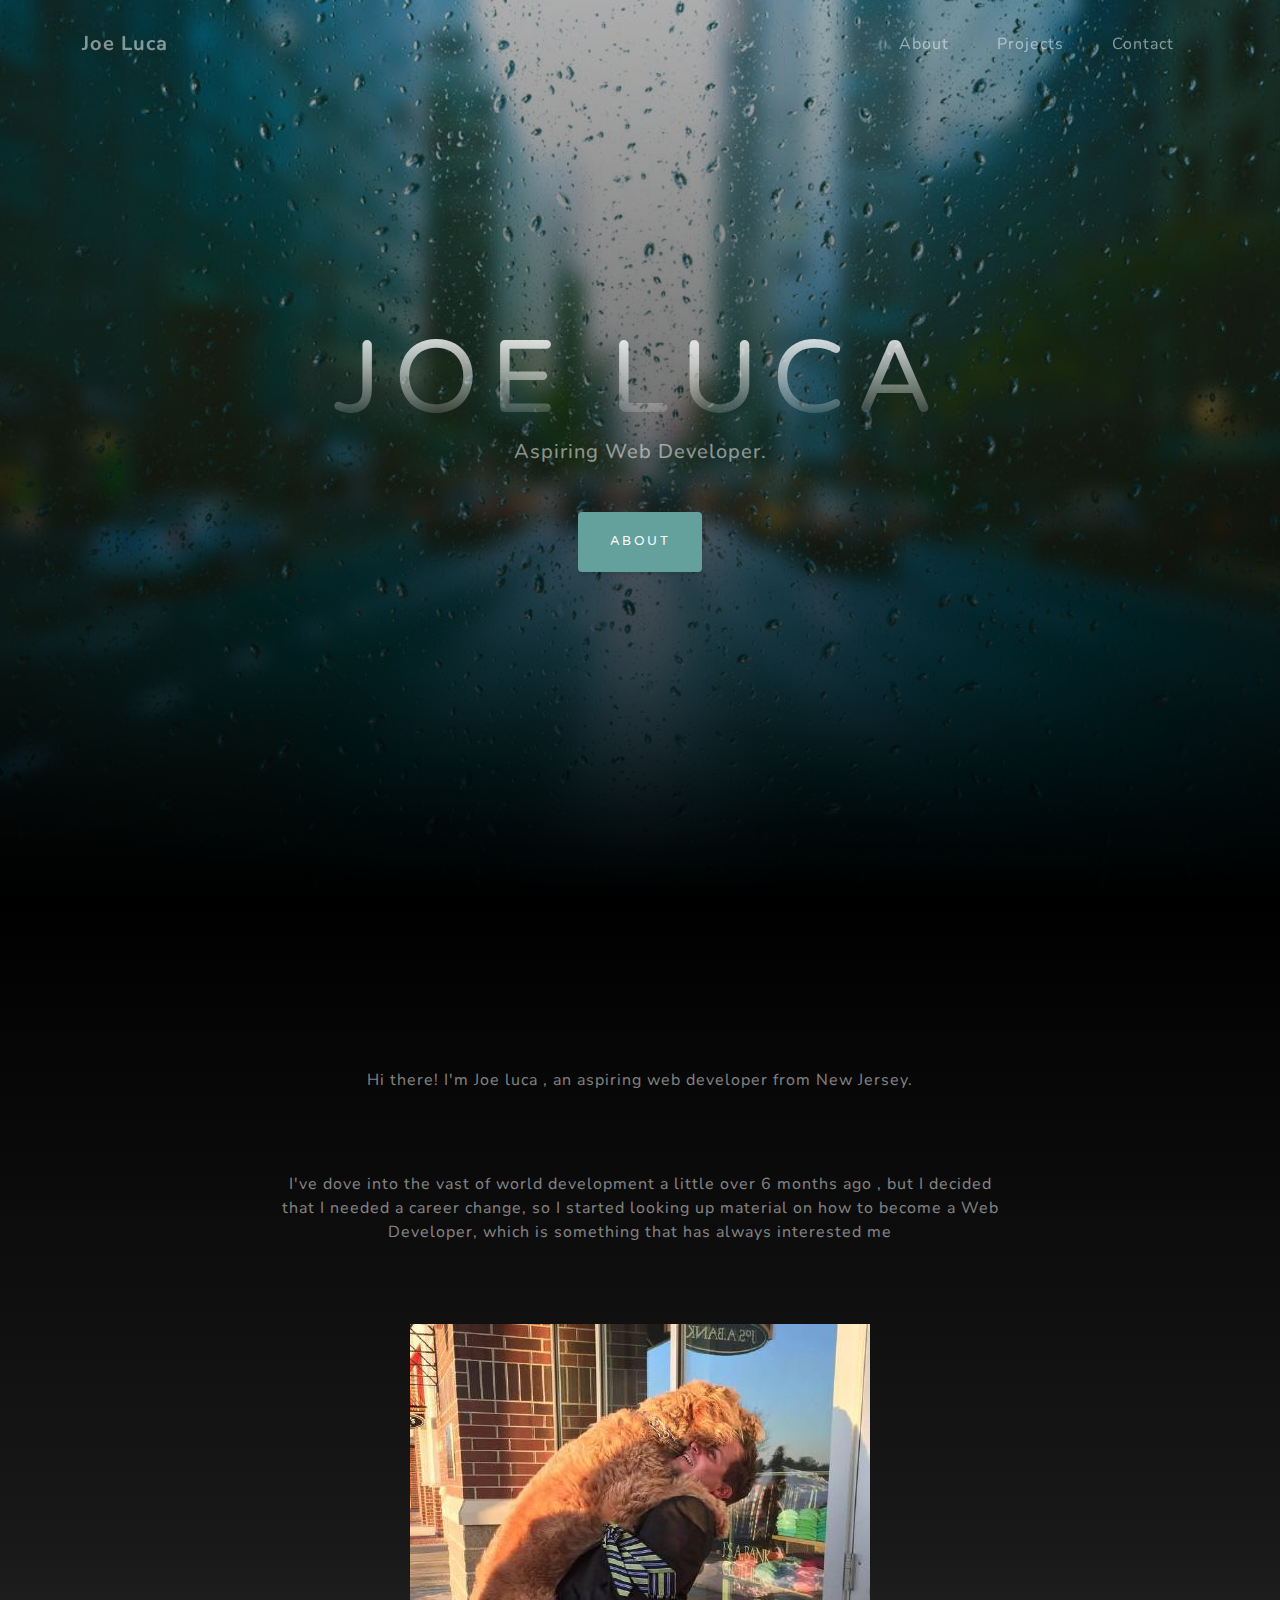
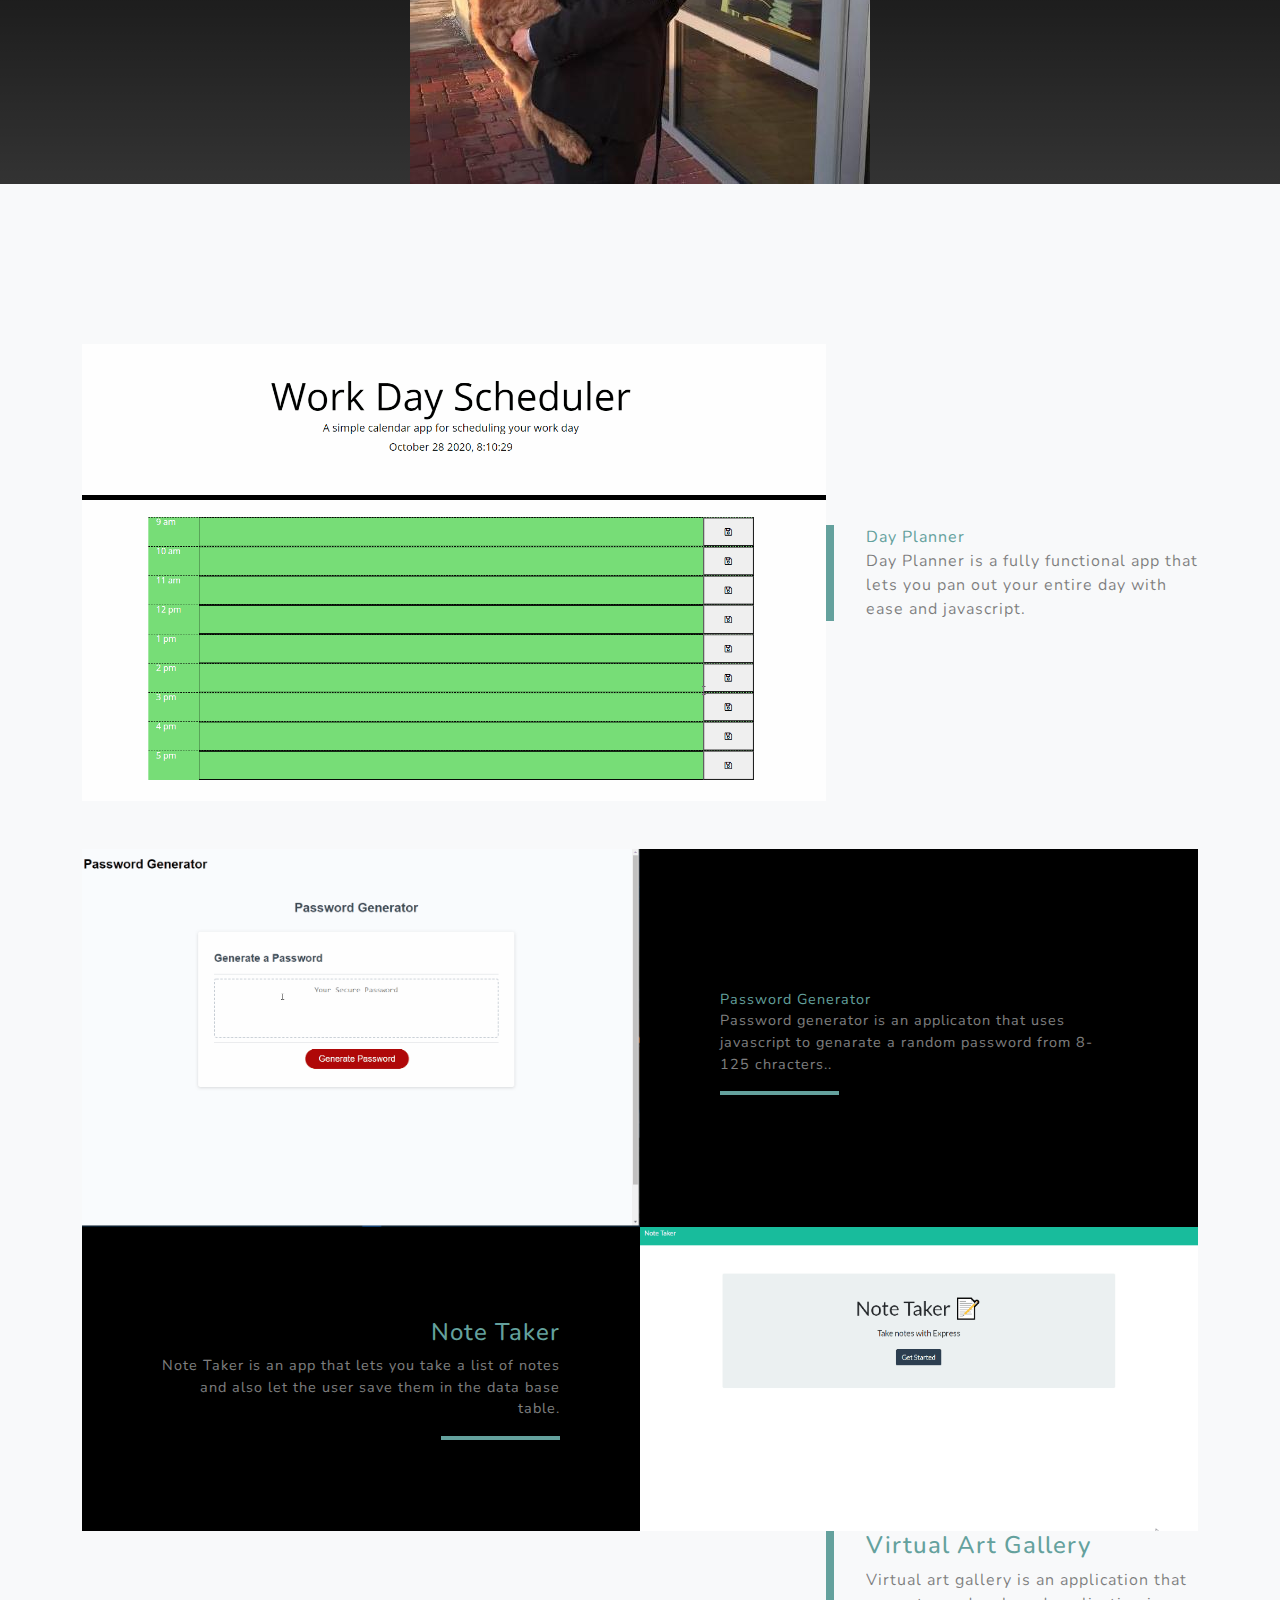
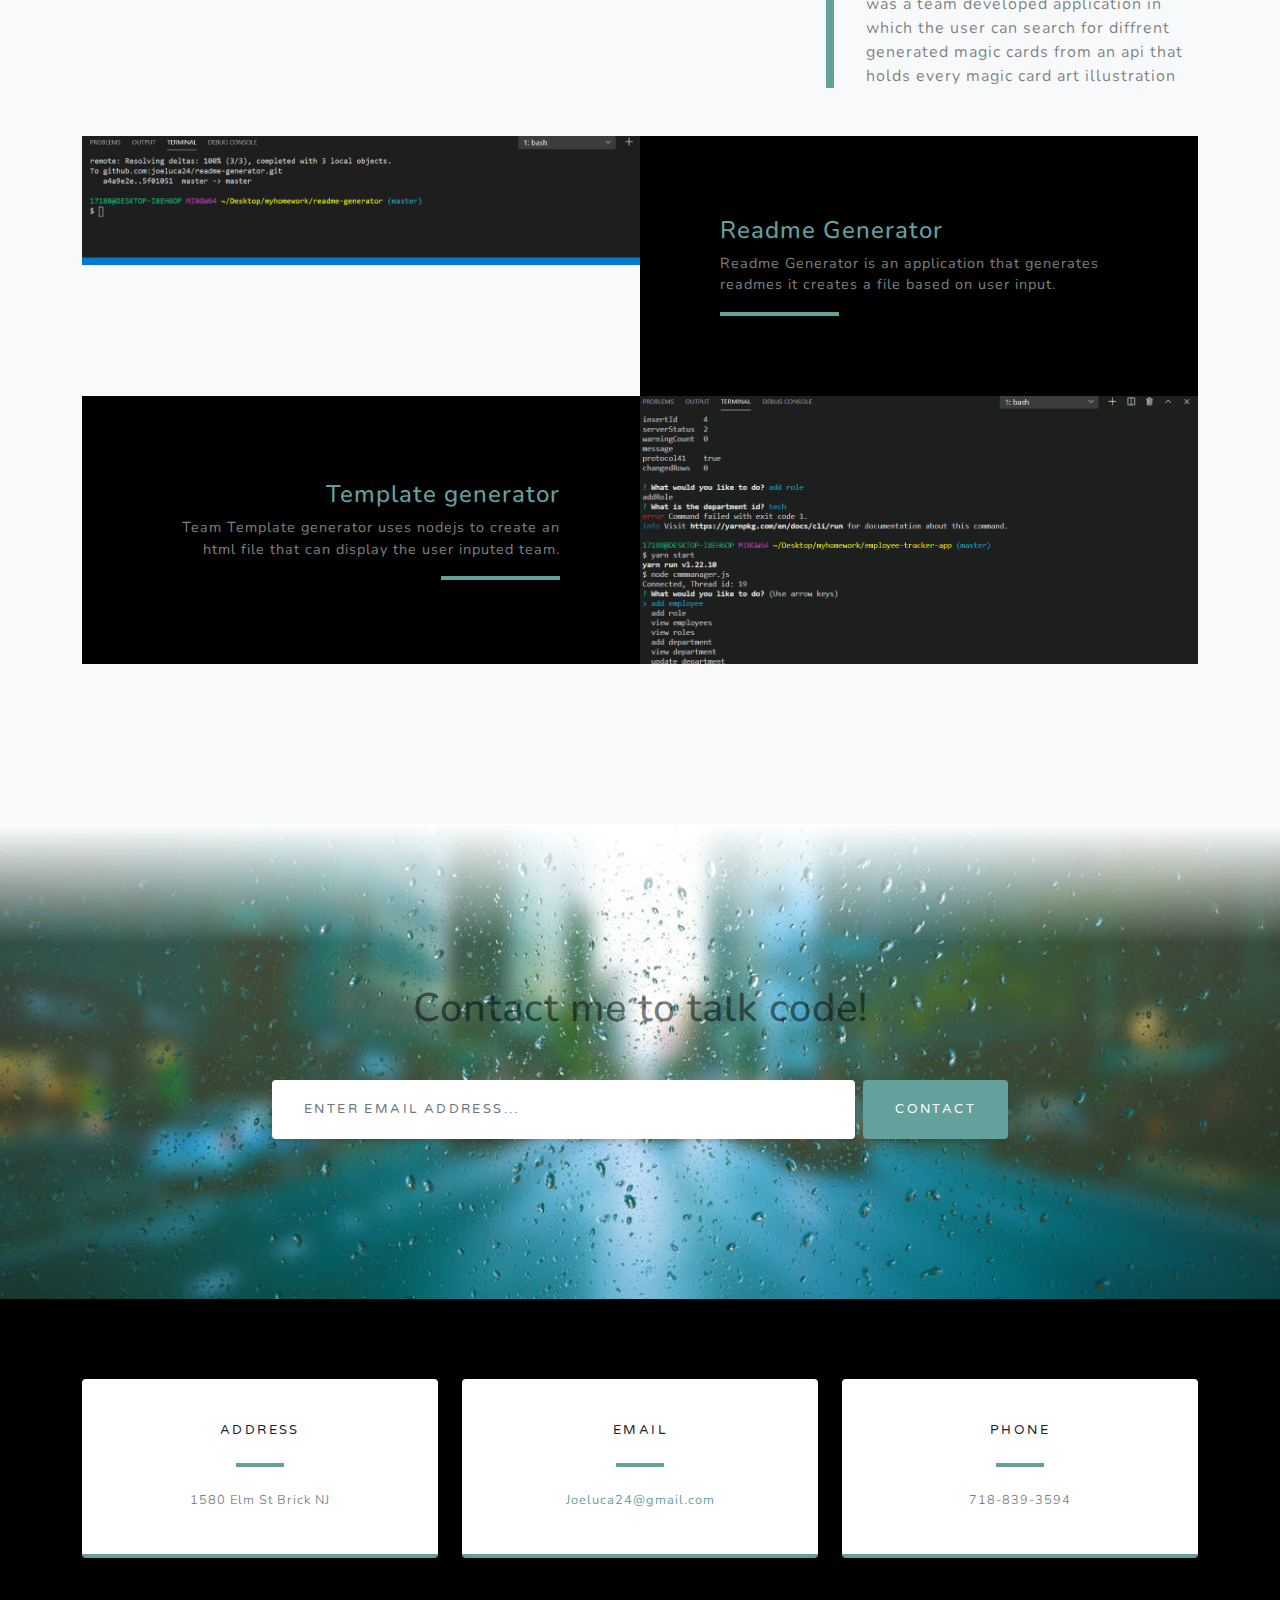
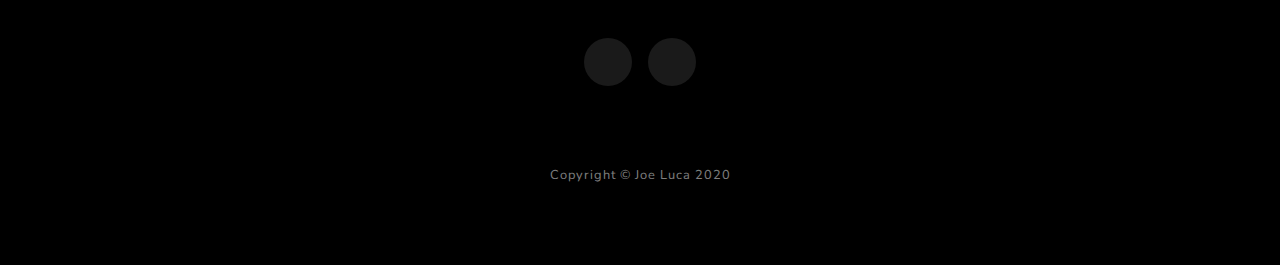
==== commit 71f4fe32: "added hover effect to images" ====
--- a/index.html
+++ b/index.html
@@ -73,8 +73,11 @@
         <div class="container">
             <!-- Featured Project Row-->
             <div class="row align-items-center no-gutters mb-4 mb-lg-5">
-                <div class="col-xl-8 col-lg-7"><a href="https://joeluca24.github.io/day-planner-js"><img
-                            class="img-fluid mb-3 mb-lg-0" src="assets/gifs/day planner.gif" alt="" /></a></div>
+                <div class="col-xl-8 col-lg-7">
+                    <a href="https://joeluca24.github.io/day-planner-js">
+                        <img class="img-fluid mb-3 mb-lg-0 clickableImages" src="assets/gifs/day planner.gif" alt="" />
+                    </a>
+                </div>
                 <div class="col-xl-4 col-lg-5">
                     <div class="featured-text text-center text-lg-left">
                         <a href="https://github.com/joeluca24/day-planner-js">Day Planner</a>
@@ -87,7 +90,7 @@
             <!-- Project One Row-->
             <div class="row justify-content-center no-gutters mb-5 mb-lg-0">
                 <div class="col-lg-6"><a href=https://joeluca24.github.io/javascript-password-generator><img
-                            class="img-fluid" src="assets/gifs/password generator.gif" alt="" /></div>
+                            class=" clickableImages img-fluid" src="assets/gifs/password generator.gif" alt="" /></div>
                 <div class="col-lg-6">
                     <div class="bg-black text-center h-100 project">
                         <div class="d-flex h-100">
@@ -106,8 +109,8 @@
             </div>
             <!-- Project Two Row-->
             <div class="row justify-content-center no-gutters">
-                <div class="col-lg-6"><a href="https://thawing-ridge-29544.herokuapp.com/notes"><img class="img-fluid"
-                            src="assets/gifs/note taker.gif" alt="" /></div>
+                <div class="col-lg-6"><a href="https://thawing-ridge-29544.herokuapp.com/notes"><img
+                            class=" clickableImages img-fluid" src="assets/gifs/note taker.gif" alt="" /></div>
                 <div class="col-lg-6 order-lg-first">
                     <div class="bg-black text-center h-100 project">
                         <div class="d-flex h-100">
@@ -126,7 +129,8 @@
             <!-- Featured Project Row-->
             <div class="row align-items-center no-gutters mb-4 mb-lg-5">
                 <div class="col-xl-8 col-lg-7"><a href="https://nlamonaco86.github.io/Virtual_Art_Gallery"><img
-                            class="img-fluid mb-3 mb-lg-0" src="assets/gifs/project 1.gif" alt="" /></div>
+                            class=" clickableImages img-fluid mb-3 mb-lg-0" src="assets/gifs/project 1.gif" alt="" />
+                </div>
                 <div class="col-xl-4 col-lg-5">
                     <div class="featured-text text-center text-lg-left">
                         <h4><a href="https://github.com/nlamonaco86/Virtual_Art_Gallery/tree/master">Virtual Art Gallery
@@ -140,8 +144,8 @@
             </div>
             <!-- Project One Row-->
             <div class="row justify-content-center no-gutters mb-5 mb-lg-0">
-                <div class="col-lg-6"><a href="https://joeluca24.github.io/readme-generator"><img class="img-fluid"
-                            src="assets/gifs/readme gen.gif" alt="" /></div>
+                <div class="col-lg-6"><a href="https://joeluca24.github.io/readme-generator"><img
+                            class=" clickableImages  img-fluid" src="assets/gifs/readme gen.gif" alt="" /></div>
                 <div class="col-lg-6"></a>
                     <div class="bg-black text-center h-100 project">
                         <div class="d-flex h-100">
@@ -158,12 +162,17 @@
             </div>
             <!-- Project Two Row-->
             <div class="row justify-content-center no-gutters">
-                <div class="col-lg-6"><a href="https://github.com/joeluca24/Team-Template-Engine/blob/master/showing%20app.gif"><img class="img-fluid" src="assets/gifs/team temp gengif.gif" alt="" /></div></a>
+                <div class="col-lg-6"><a
+                        href="https://github.com/joeluca24/Team-Template-Engine/blob/master/showing%20app.gif"><img
+                            class=" clickableImages  img-fluid" src="assets/gifs/team temp gengif.gif" alt="" /></div>
+                </a>
                 <div class="col-lg-6 order-lg-first">
                     <div class="bg-black text-center h-100 project">
                         <div class="d-flex h-100">
                             <div class="project-text w-100 my-auto text-center text-lg-right">
-                                <h4 class="text-white"><a href="https://github.com/joeluca24/Team-Template-Engine">Template generator</h4></a>
+                                <h4 class="text-white"><a
+                                        href="https://github.com/joeluca24/Team-Template-Engine">Template generator</h4>
+                                </a>
                                 <p class="mb-0 text-white-50">Team Template generator uses nodejs to
                                     create an html file that can display the user inputed team.
                                 </p>
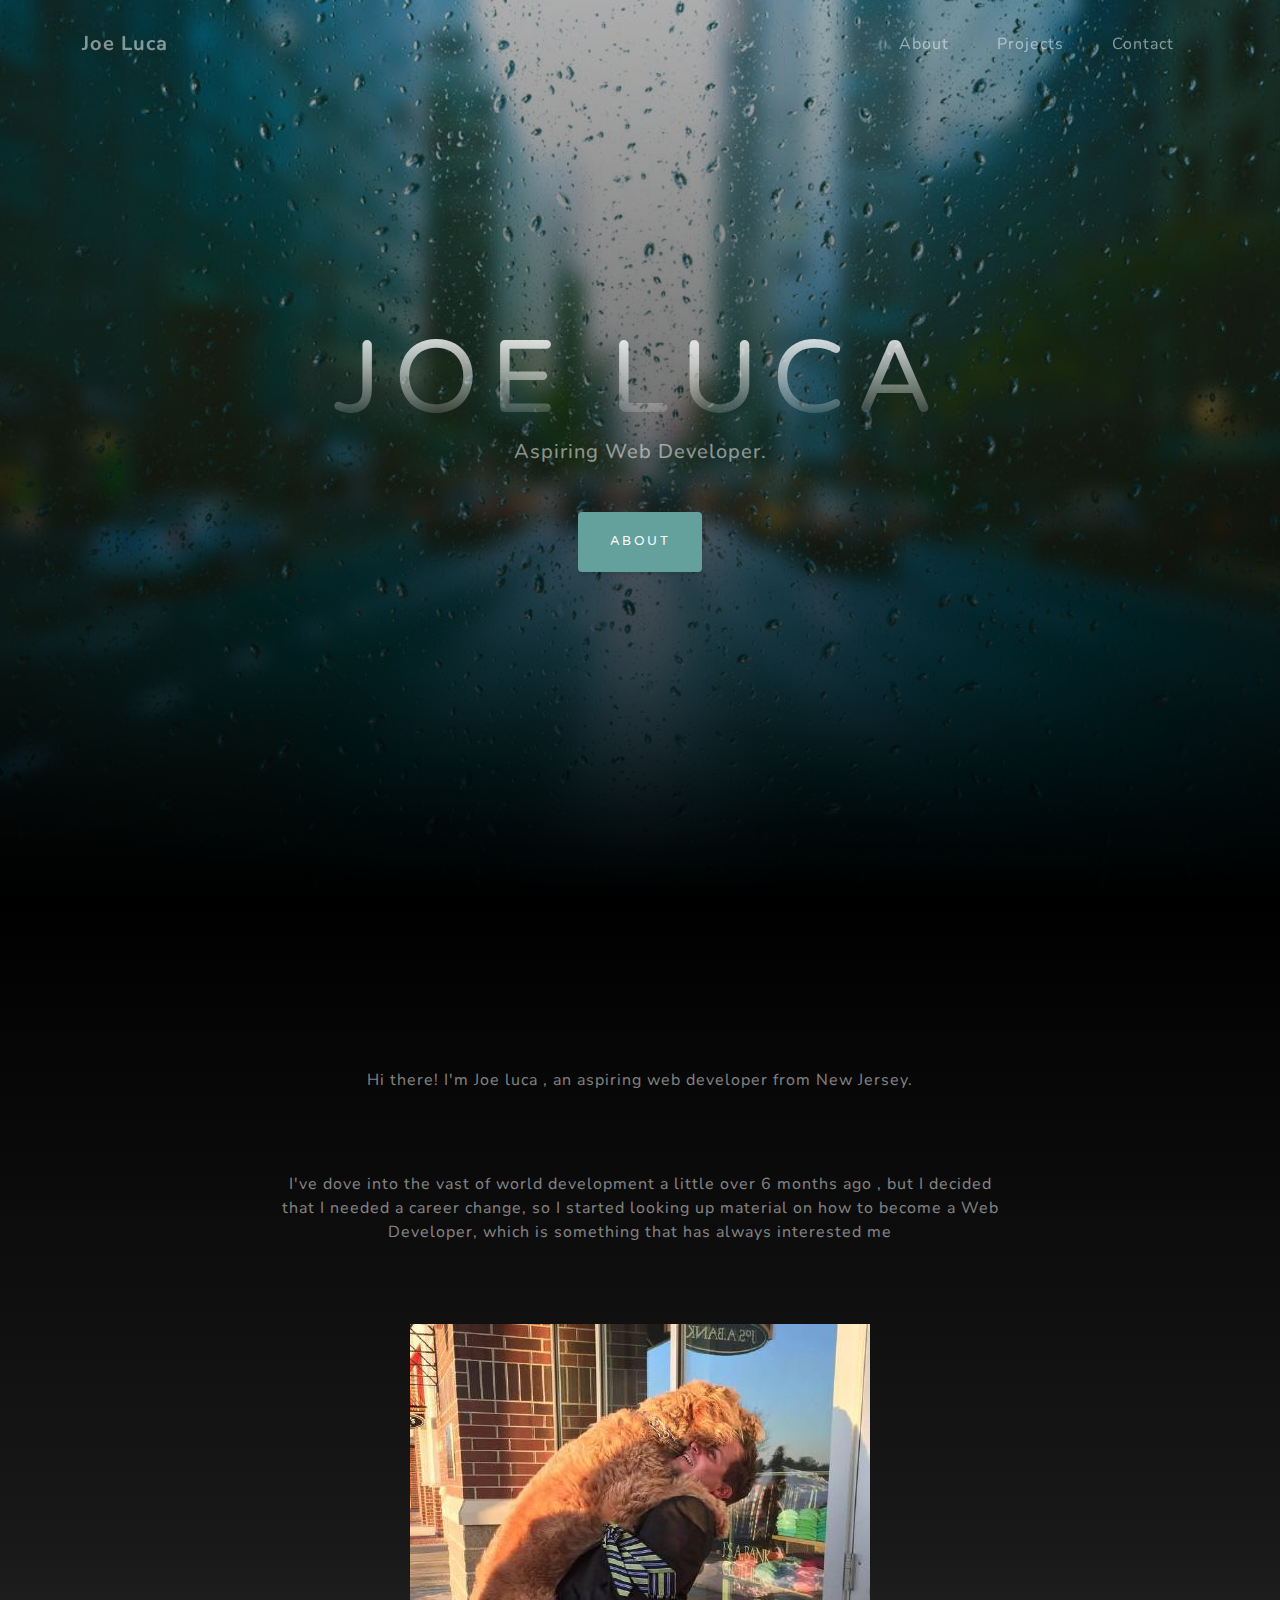
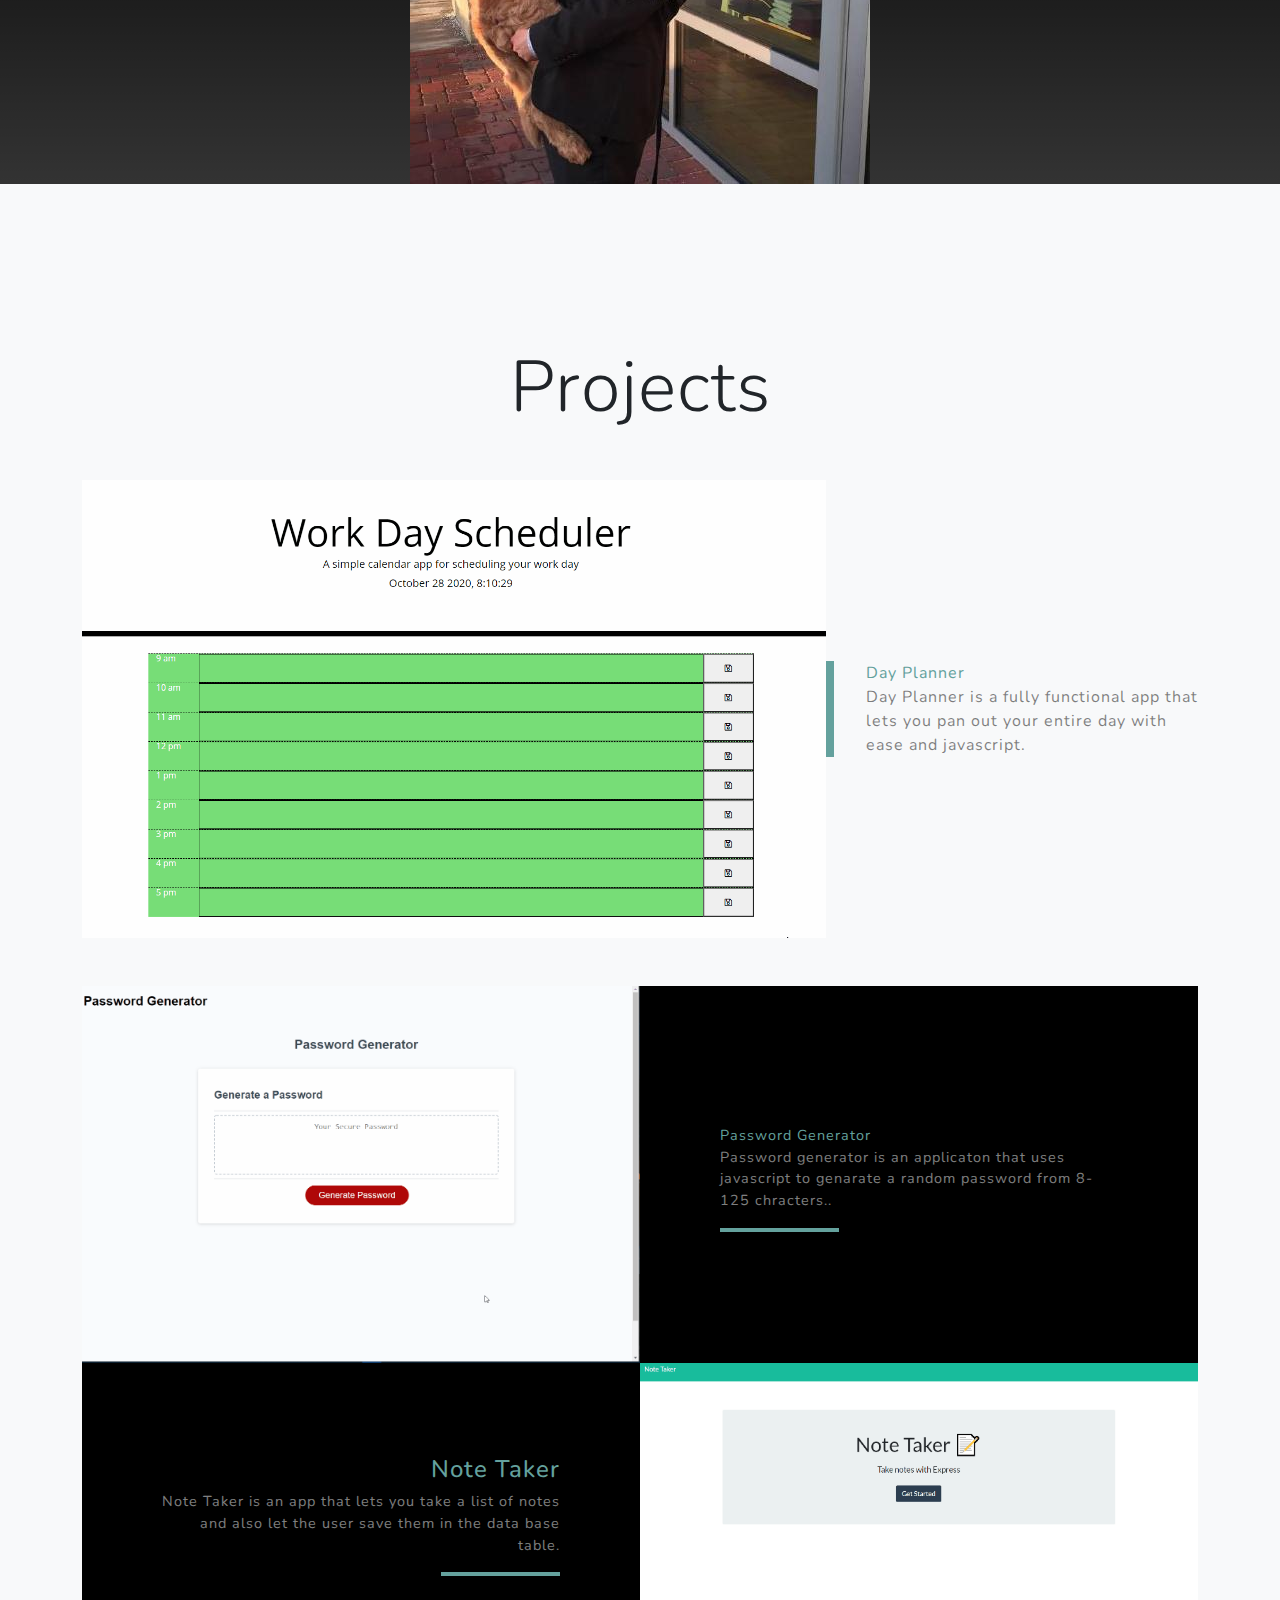
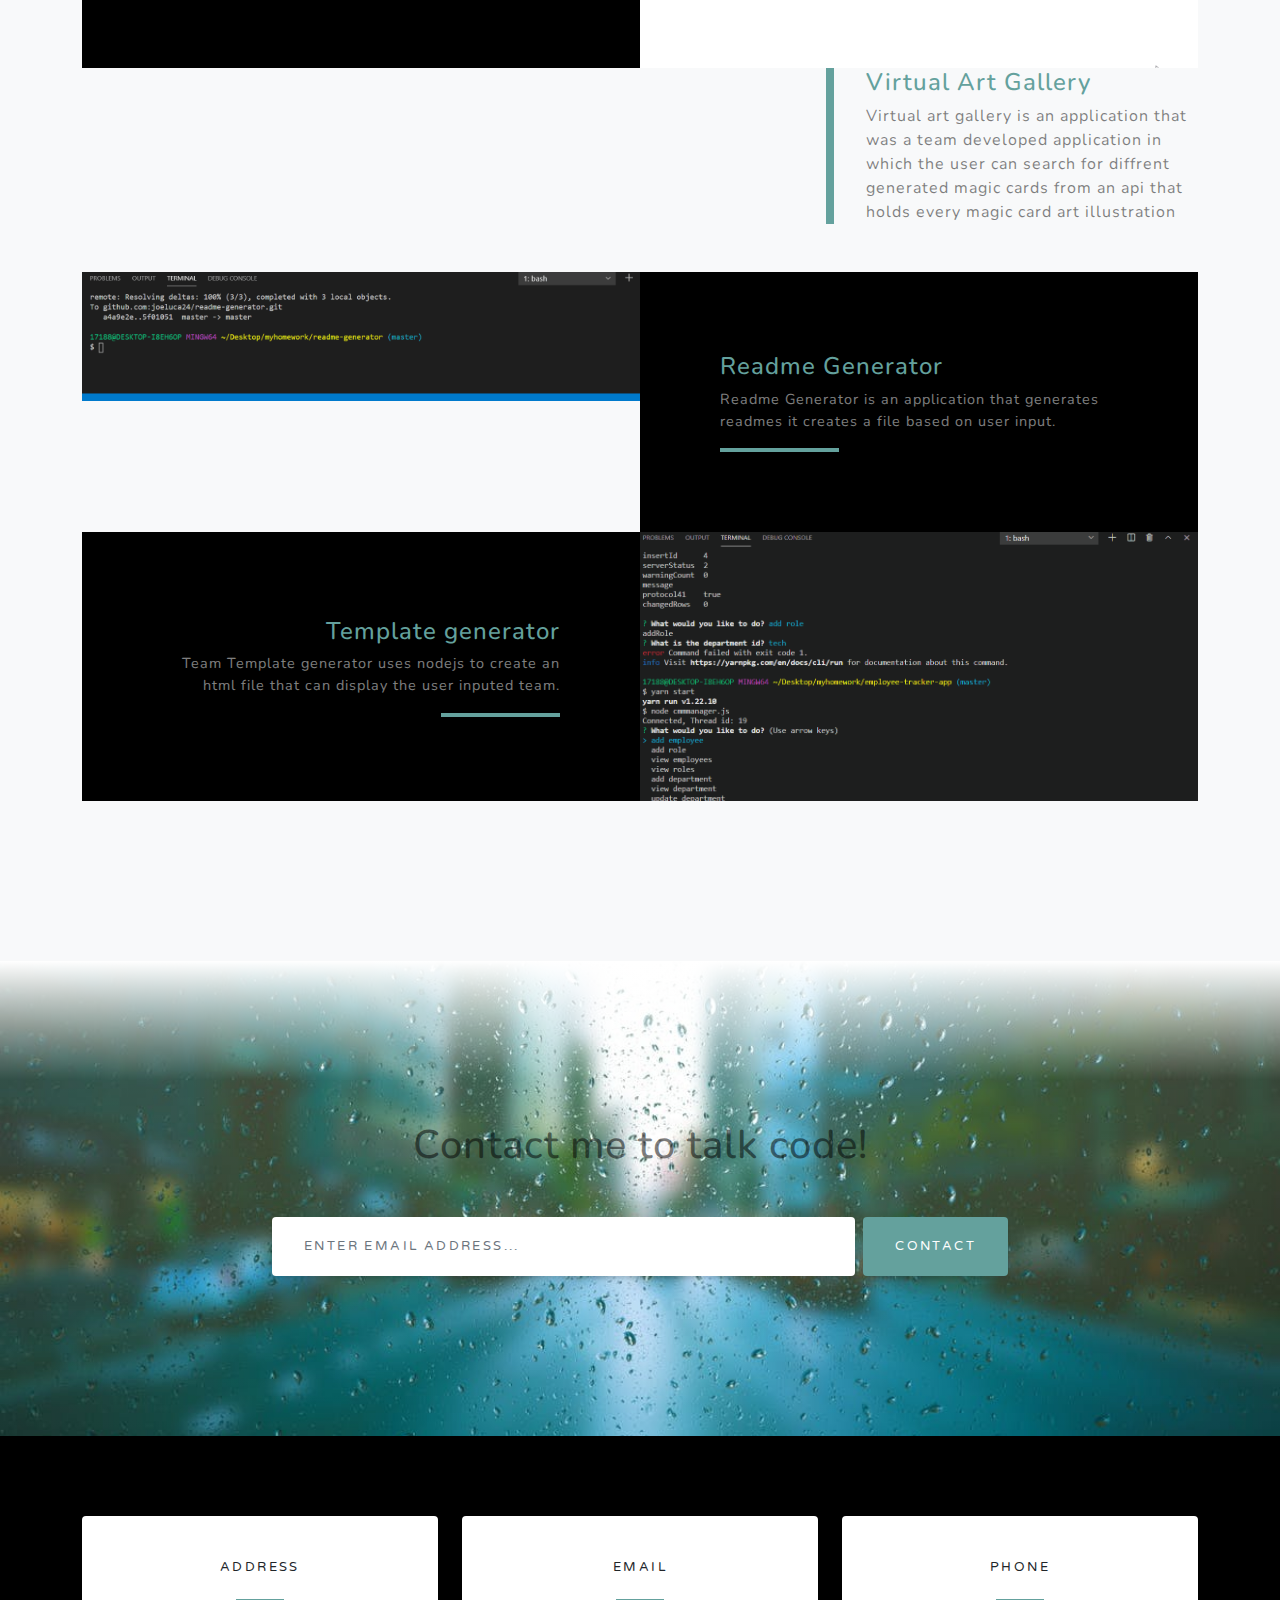
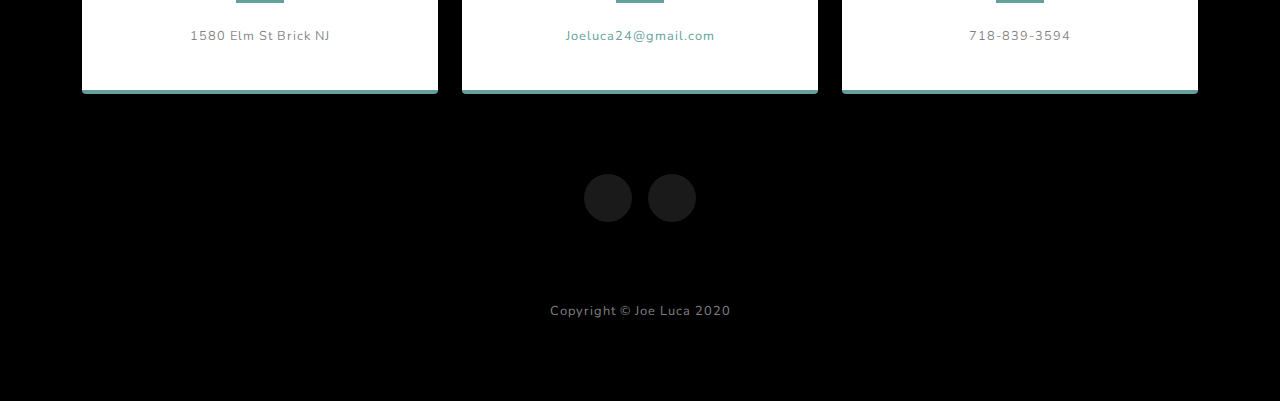
==== commit ecf56a09: "added project title" ====
--- a/index.html
+++ b/index.html
@@ -69,8 +69,10 @@
         </div>
     </section>
     <!-- Projects-->
+
     <section class="projects-section bg-light" id="projects">
         <div class="container">
+            <h1  class="display-3 sectionHeader">Projects</h1>
             <!-- Featured Project Row-->
             <div class="row align-items-center no-gutters mb-4 mb-lg-5">
                 <div class="col-xl-8 col-lg-7">
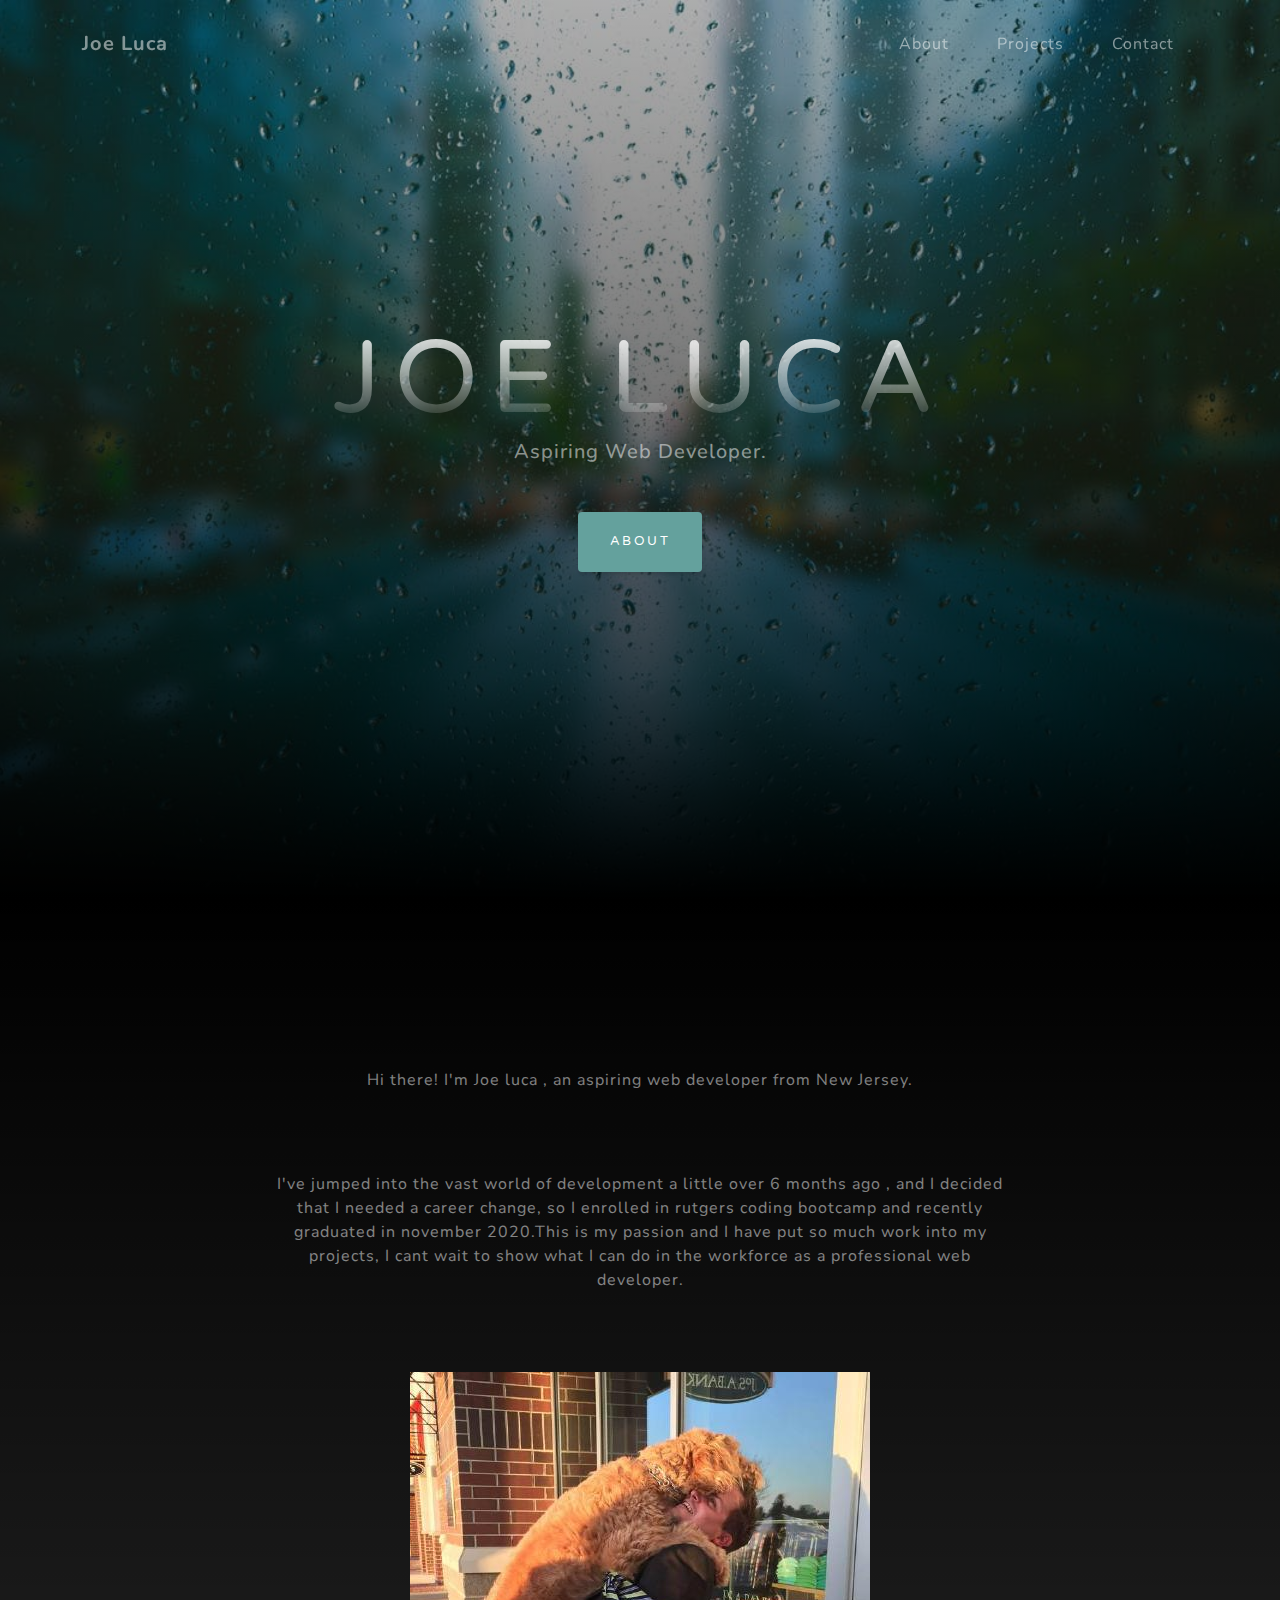
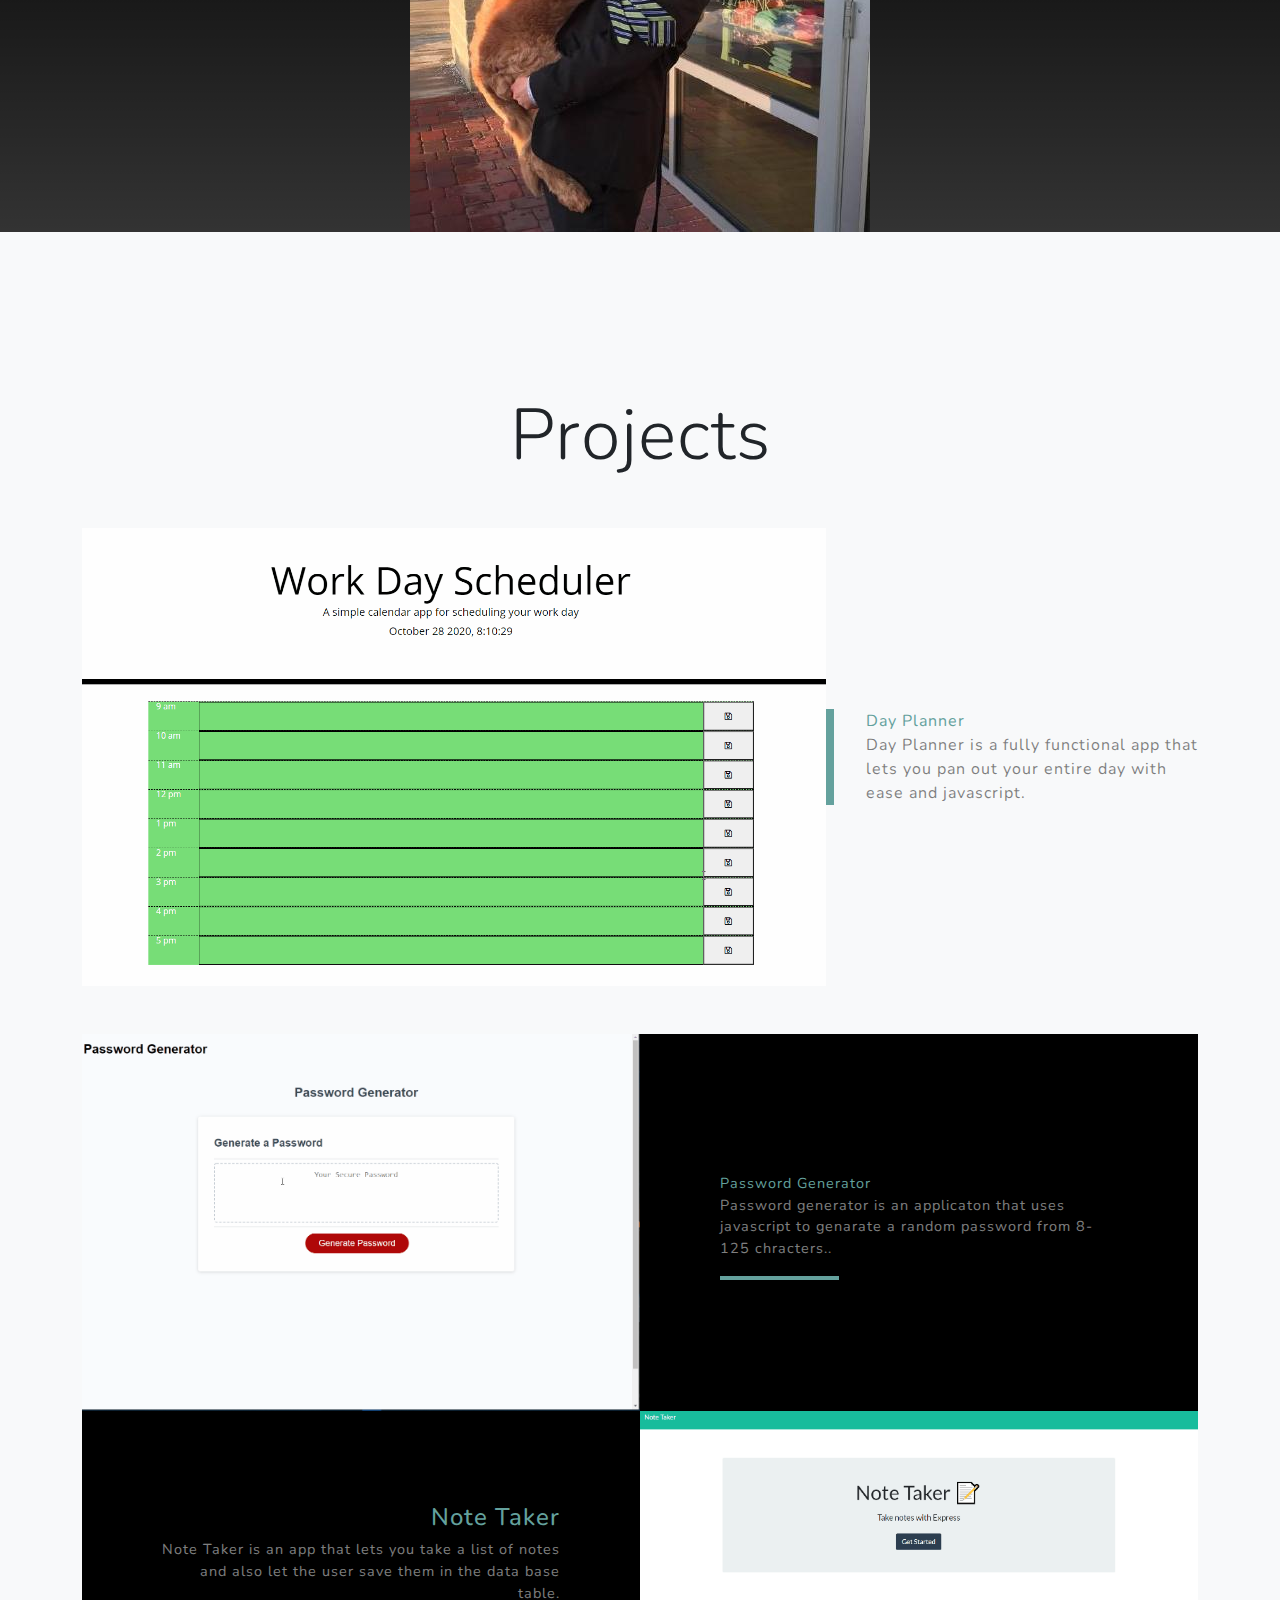
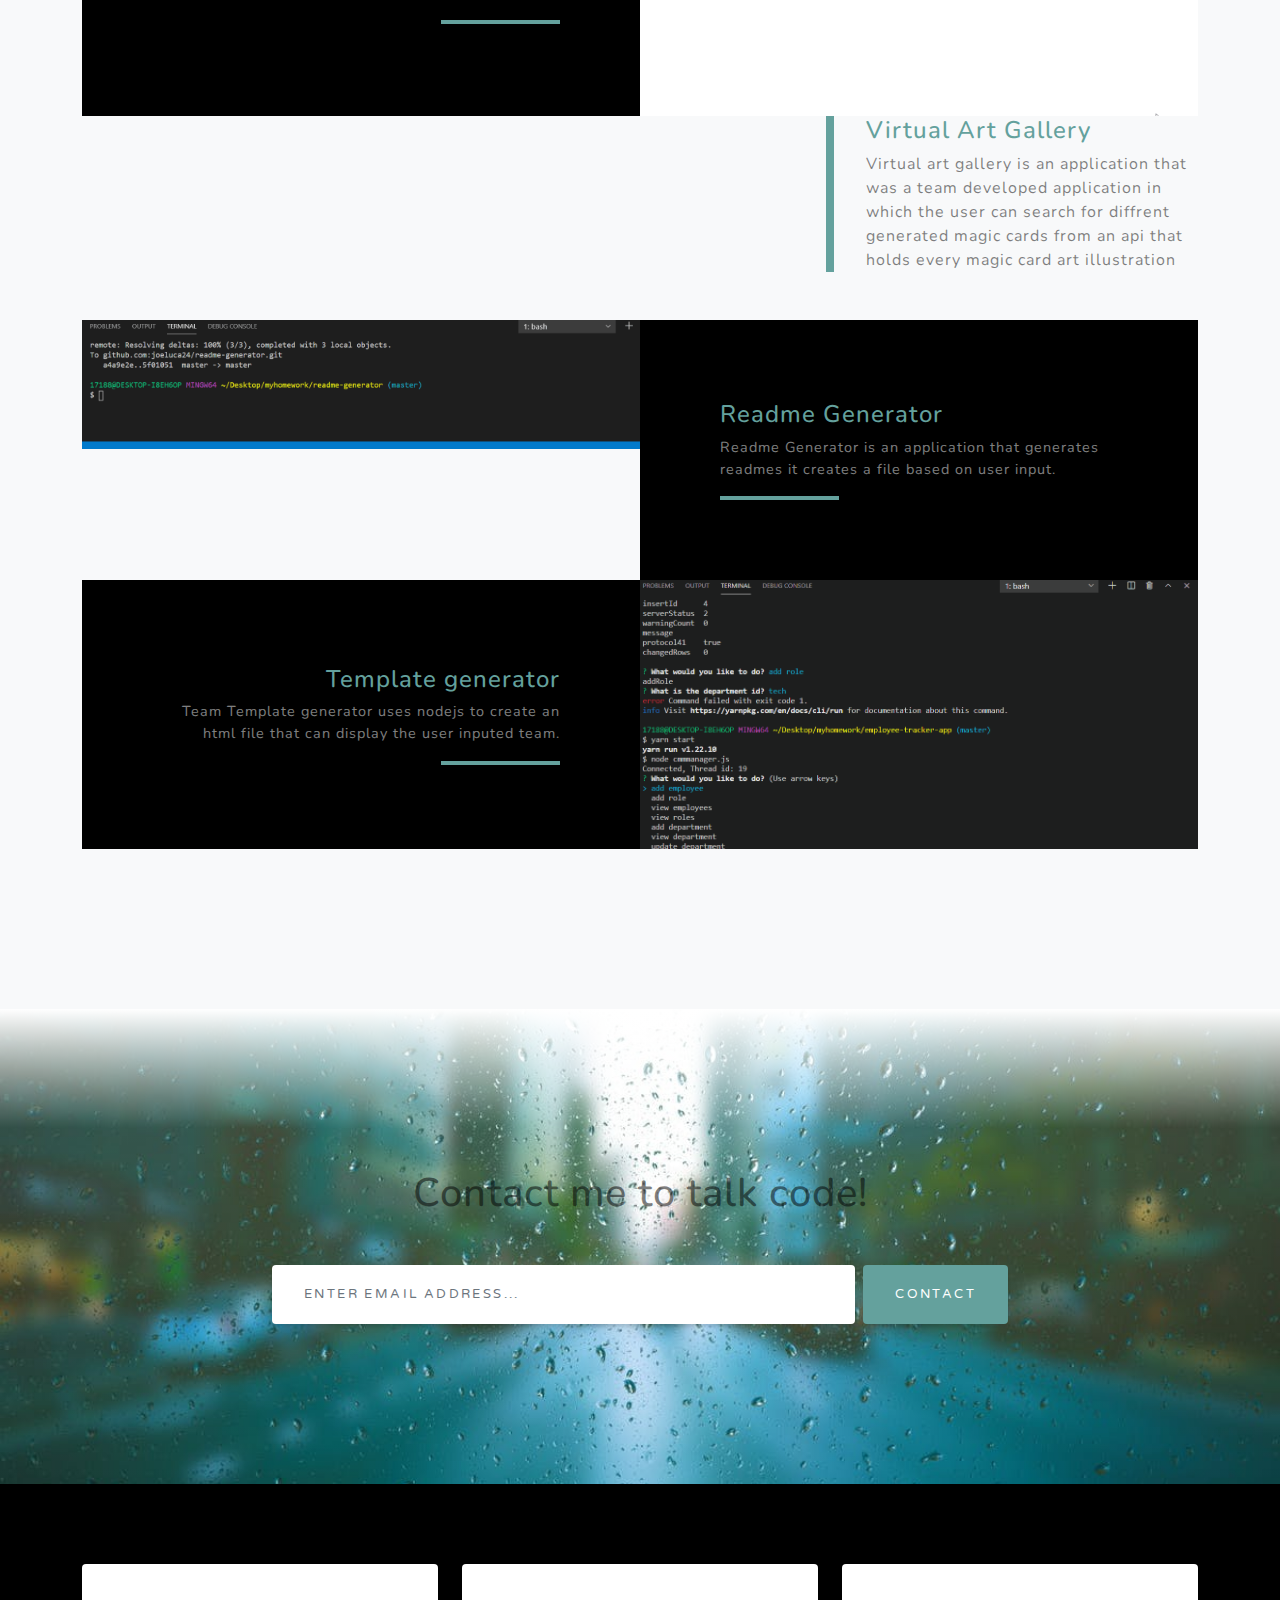
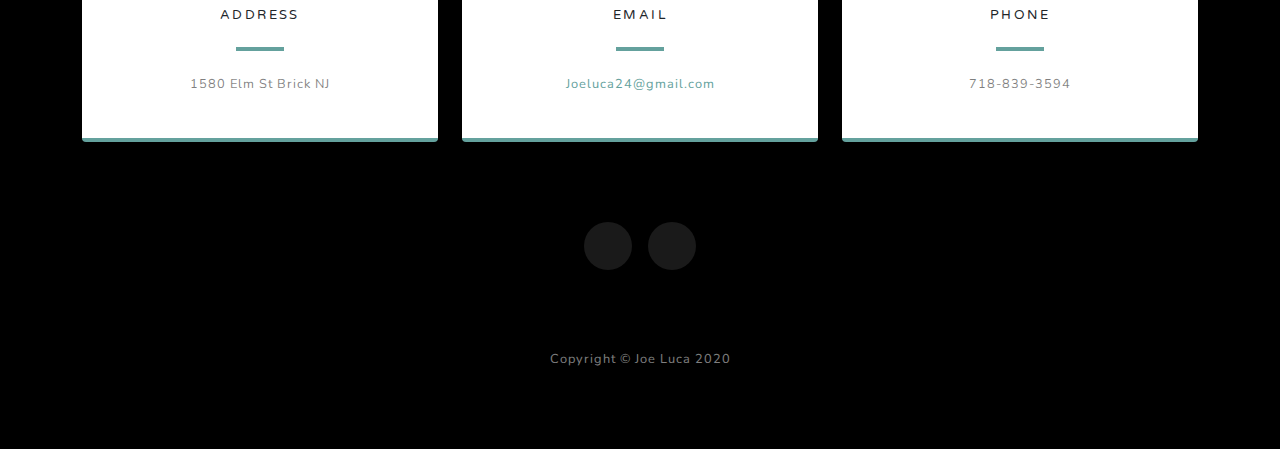
==== commit 250bdd53: "corrected text in about me" ====
--- a/index.html
+++ b/index.html
@@ -57,11 +57,11 @@
                     <h2 class="text-white-50"></h2>
                     <p class="text-white-50">Hi there! I'm Joe luca , an aspiring web developer from New Jersey.</h2>
                     <p class="text-white-50">
-                        I've dove into the vast of world development a little over 6 months ago , but I decided that I
+                        I've jumped into the vast world of development a little over 6 months ago , and  I decided that I
                         needed
-                        a career change, so I started looking up material on how to become a Web Developer, which is
-                        something that has
-                        always interested me
+                        a career change, so I enrolled in rutgers coding bootcamp and recently graduated in november 2020.This is my passion
+                        and I have put so much work into my projects, I cant wait to show what I can do in the workforce as a professional web developer.
+                     
                     </p>
                 </div>
             </div>
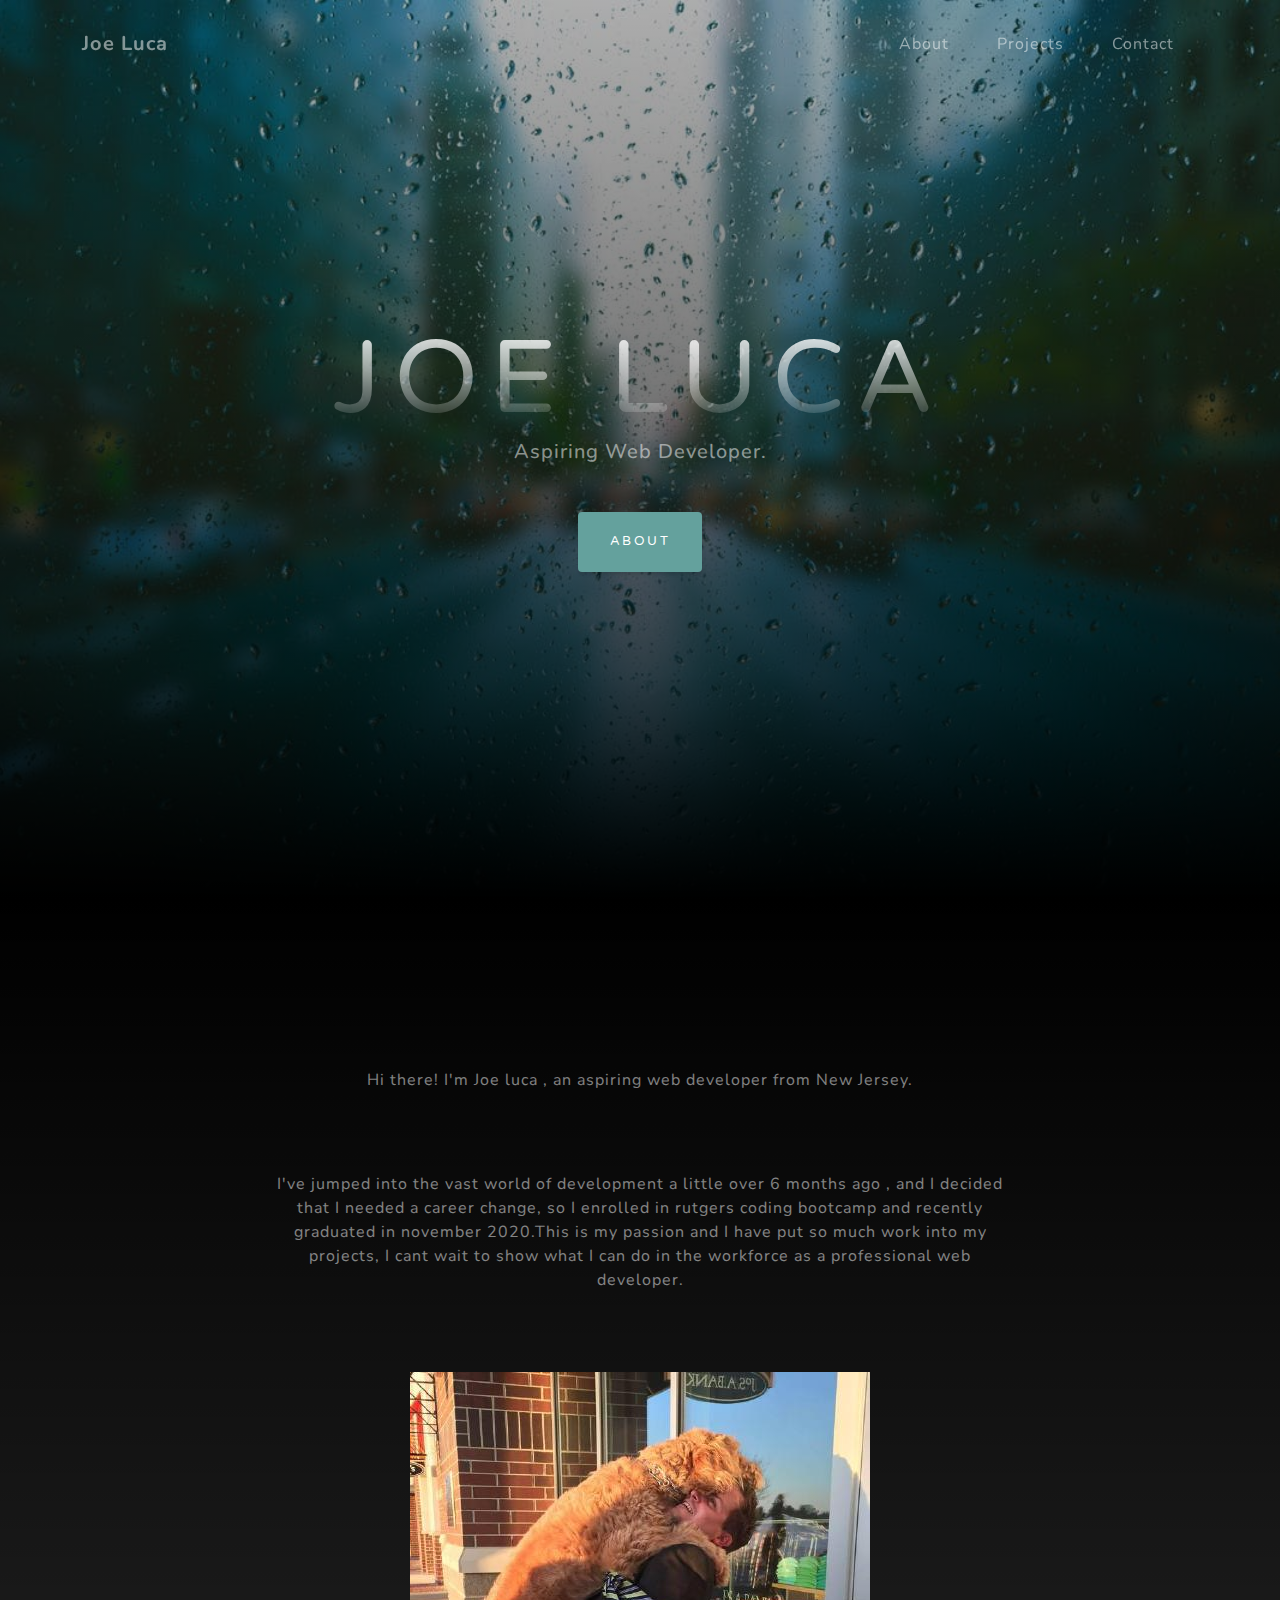
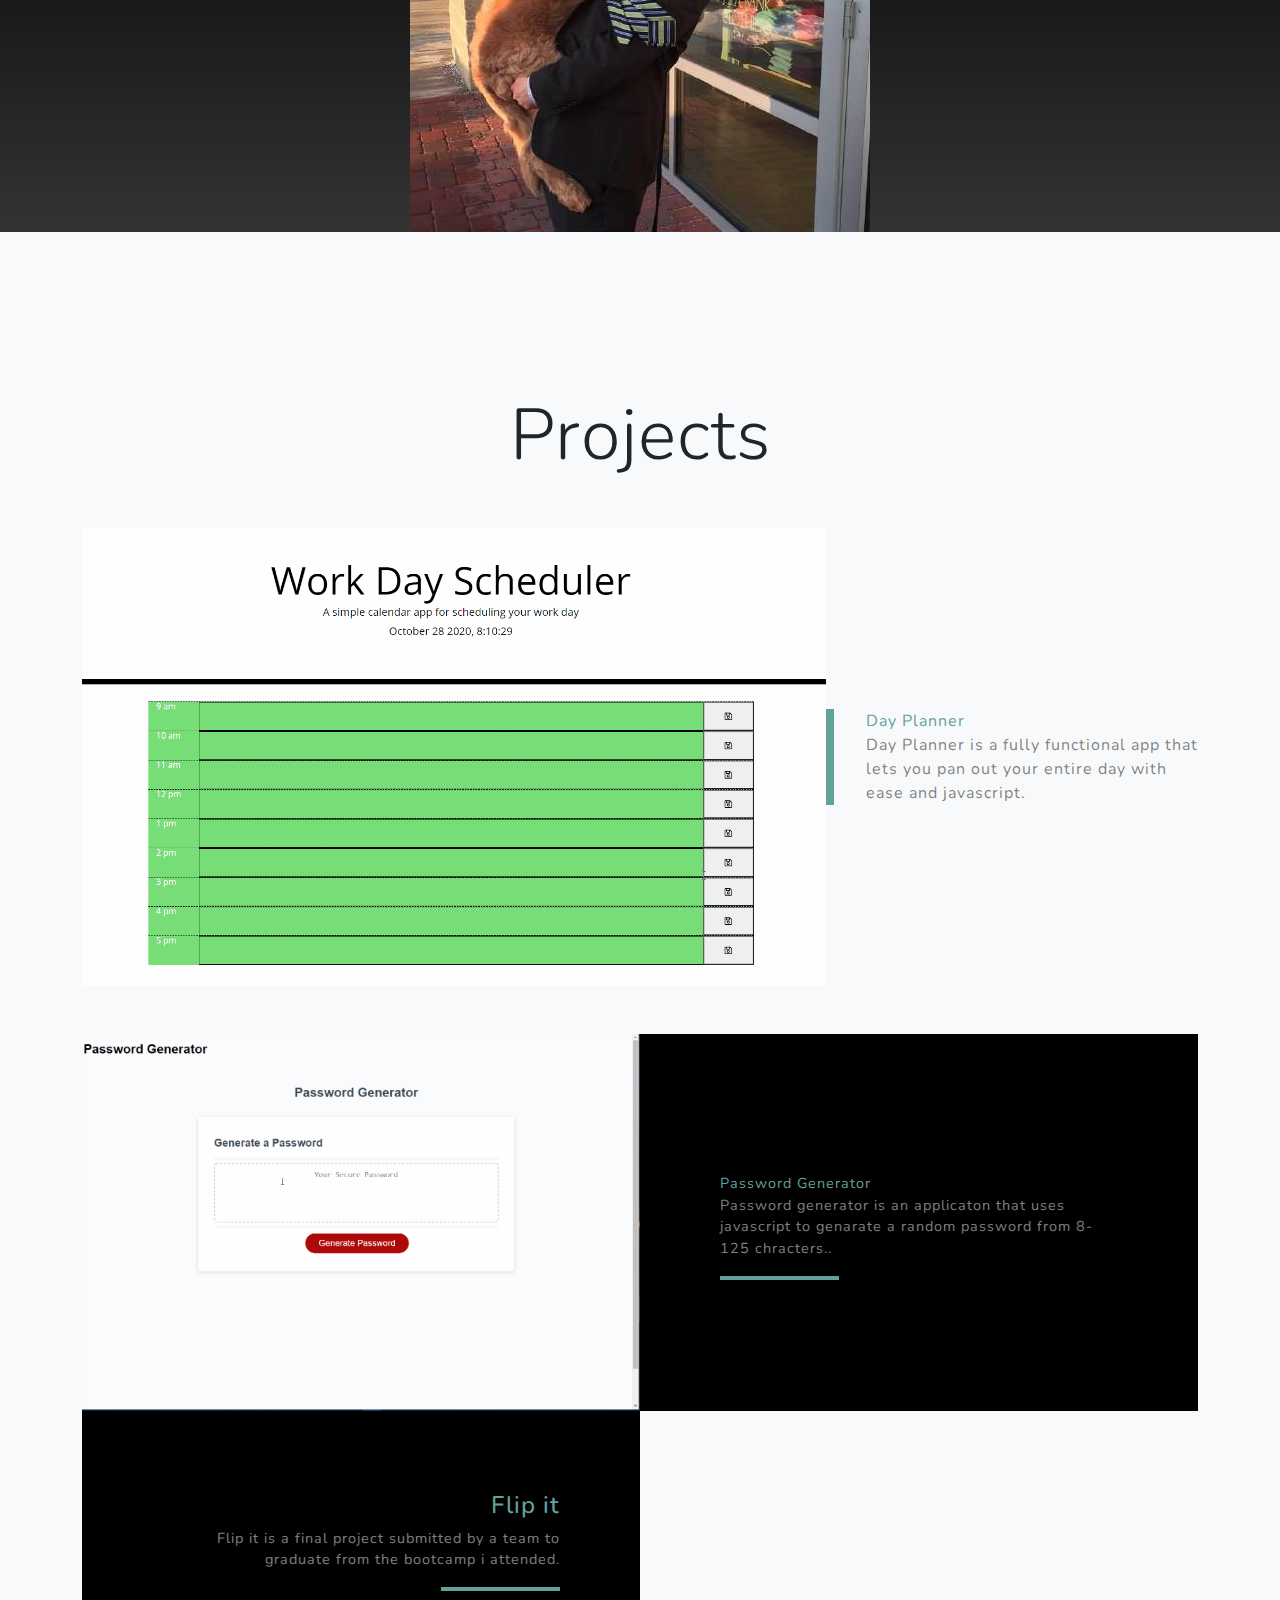
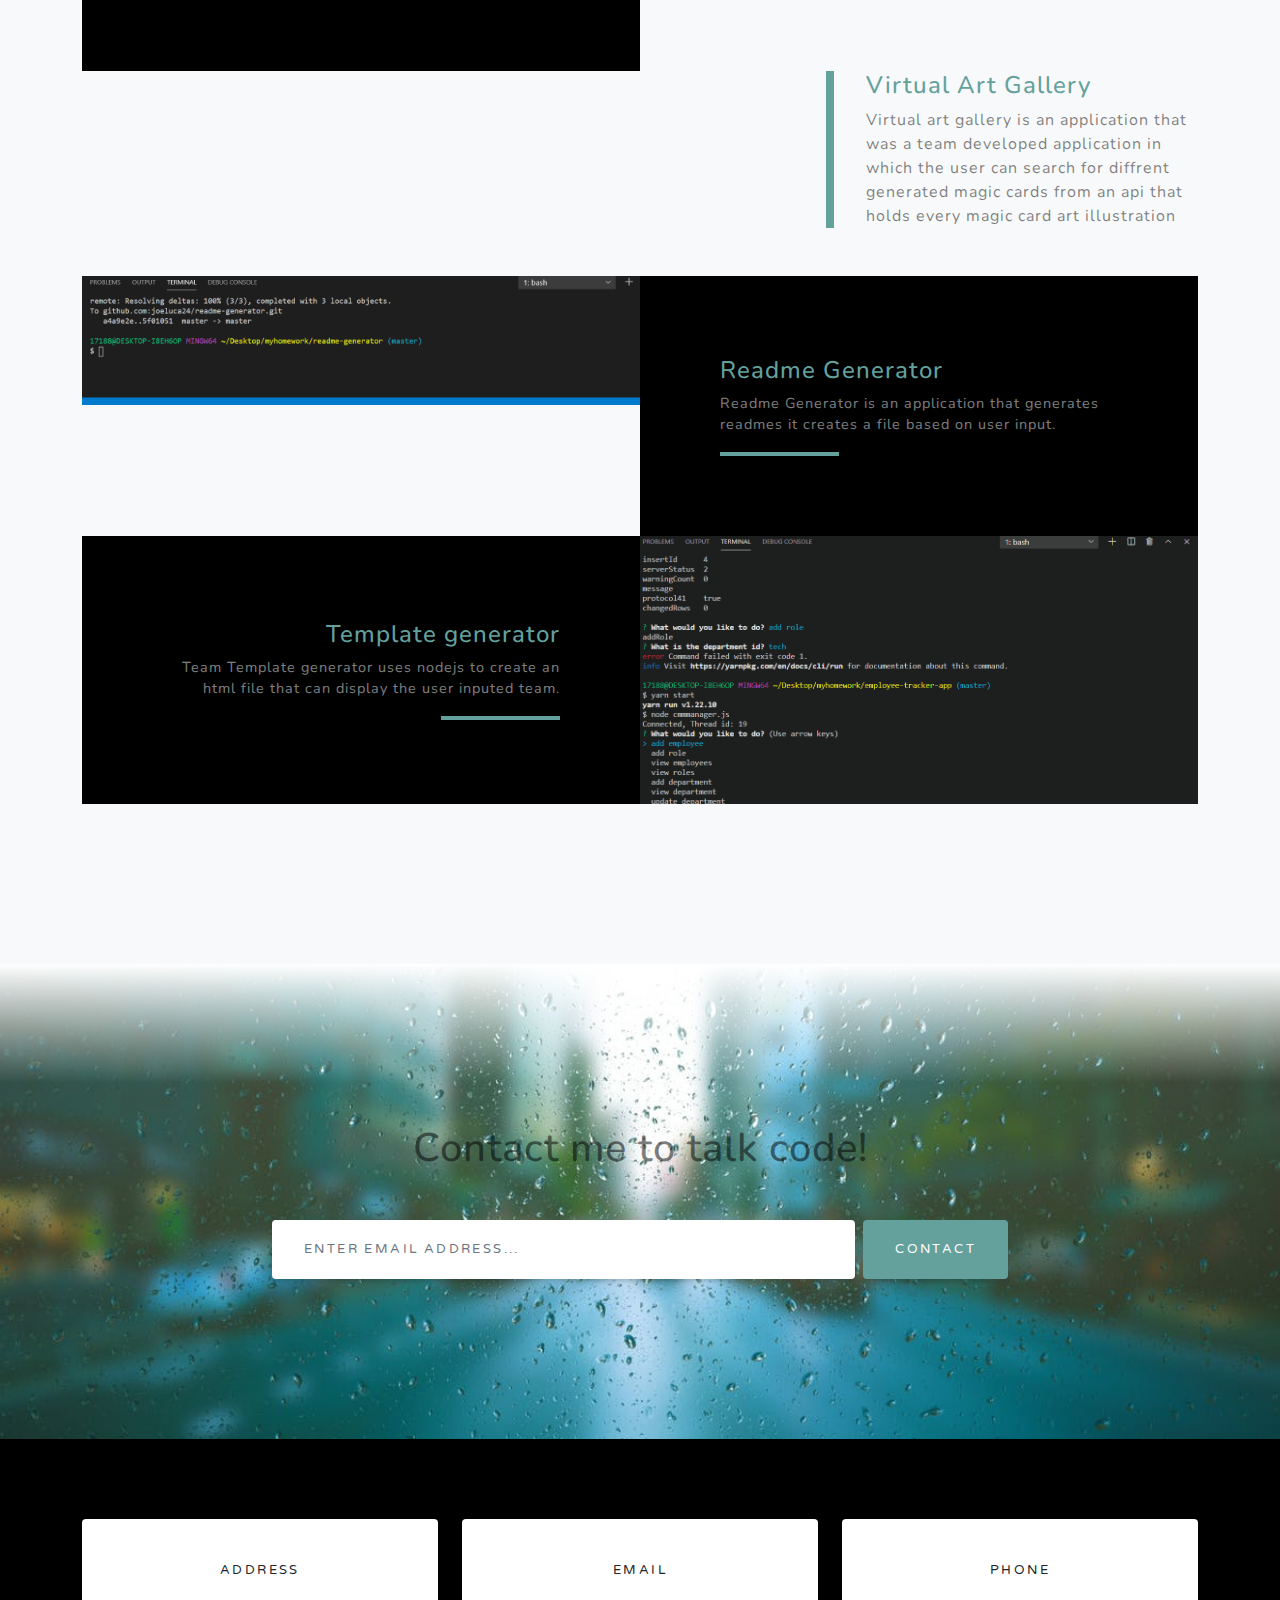
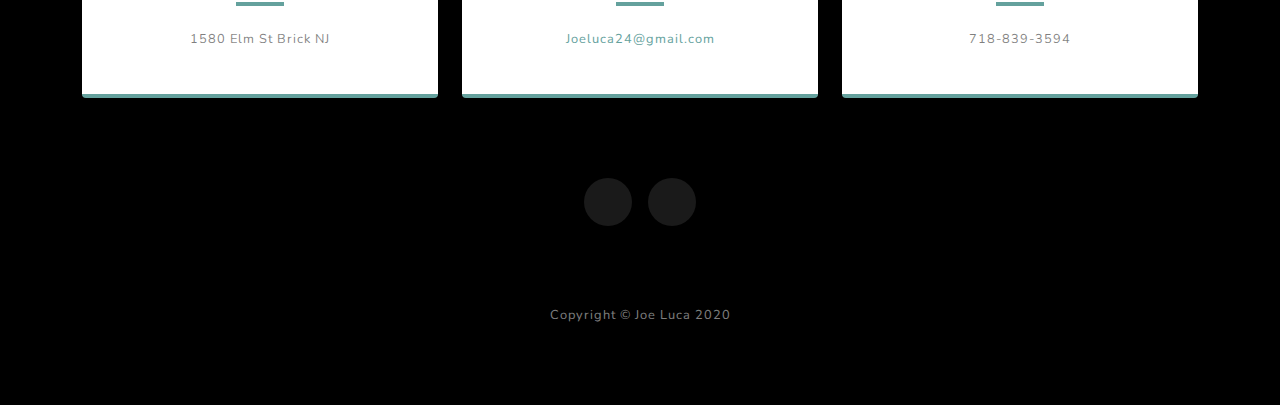
==== commit 0613eeb0: "changed project on portfolio" ====
--- a/index.html
+++ b/index.html
@@ -111,16 +111,16 @@
             </div>
             <!-- Project Two Row-->
             <div class="row justify-content-center no-gutters">
-                <div class="col-lg-6"><a href="https://thawing-ridge-29544.herokuapp.com/notes"><img
-                            class=" clickableImages img-fluid" src="assets/gifs/note taker.gif" alt="" /></div>
+                <div class="col-lg-6"><a href="https://sleepy-caverns-51893.herokuapp.com/"><img
+                            class=" clickableImages img-fluid" src="assets/gifs/flipit.gif" alt="" /></div>
                 <div class="col-lg-6 order-lg-first">
                     <div class="bg-black text-center h-100 project">
                         <div class="d-flex h-100">
                             <div class="project-text w-100 my-auto text-center text-lg-right">
-                                <h4 class="text-white"><a href=https://github.com/joeluca24/express-note-taker>Note
-                                        Taker</a></h4>
-                                <p class="mb-0 text-white-50">Note Taker is an app that lets you take a list of notes
-                                    and also let the user save them in the data base table.
+                                <h4 class="text-white"><a href=https://github.com/mrjohnsonpham/project-3-final>Flip it
+                                    </a></h4>
+                                <p class="mb-0 text-white-50">Flip it is a final project submitted by a team to graduate from 
+                                    the bootcamp i attended.
                                 </p>
                                 <hr class="d-none d-lg-block mb-0 mr-0" />
                             </div>
